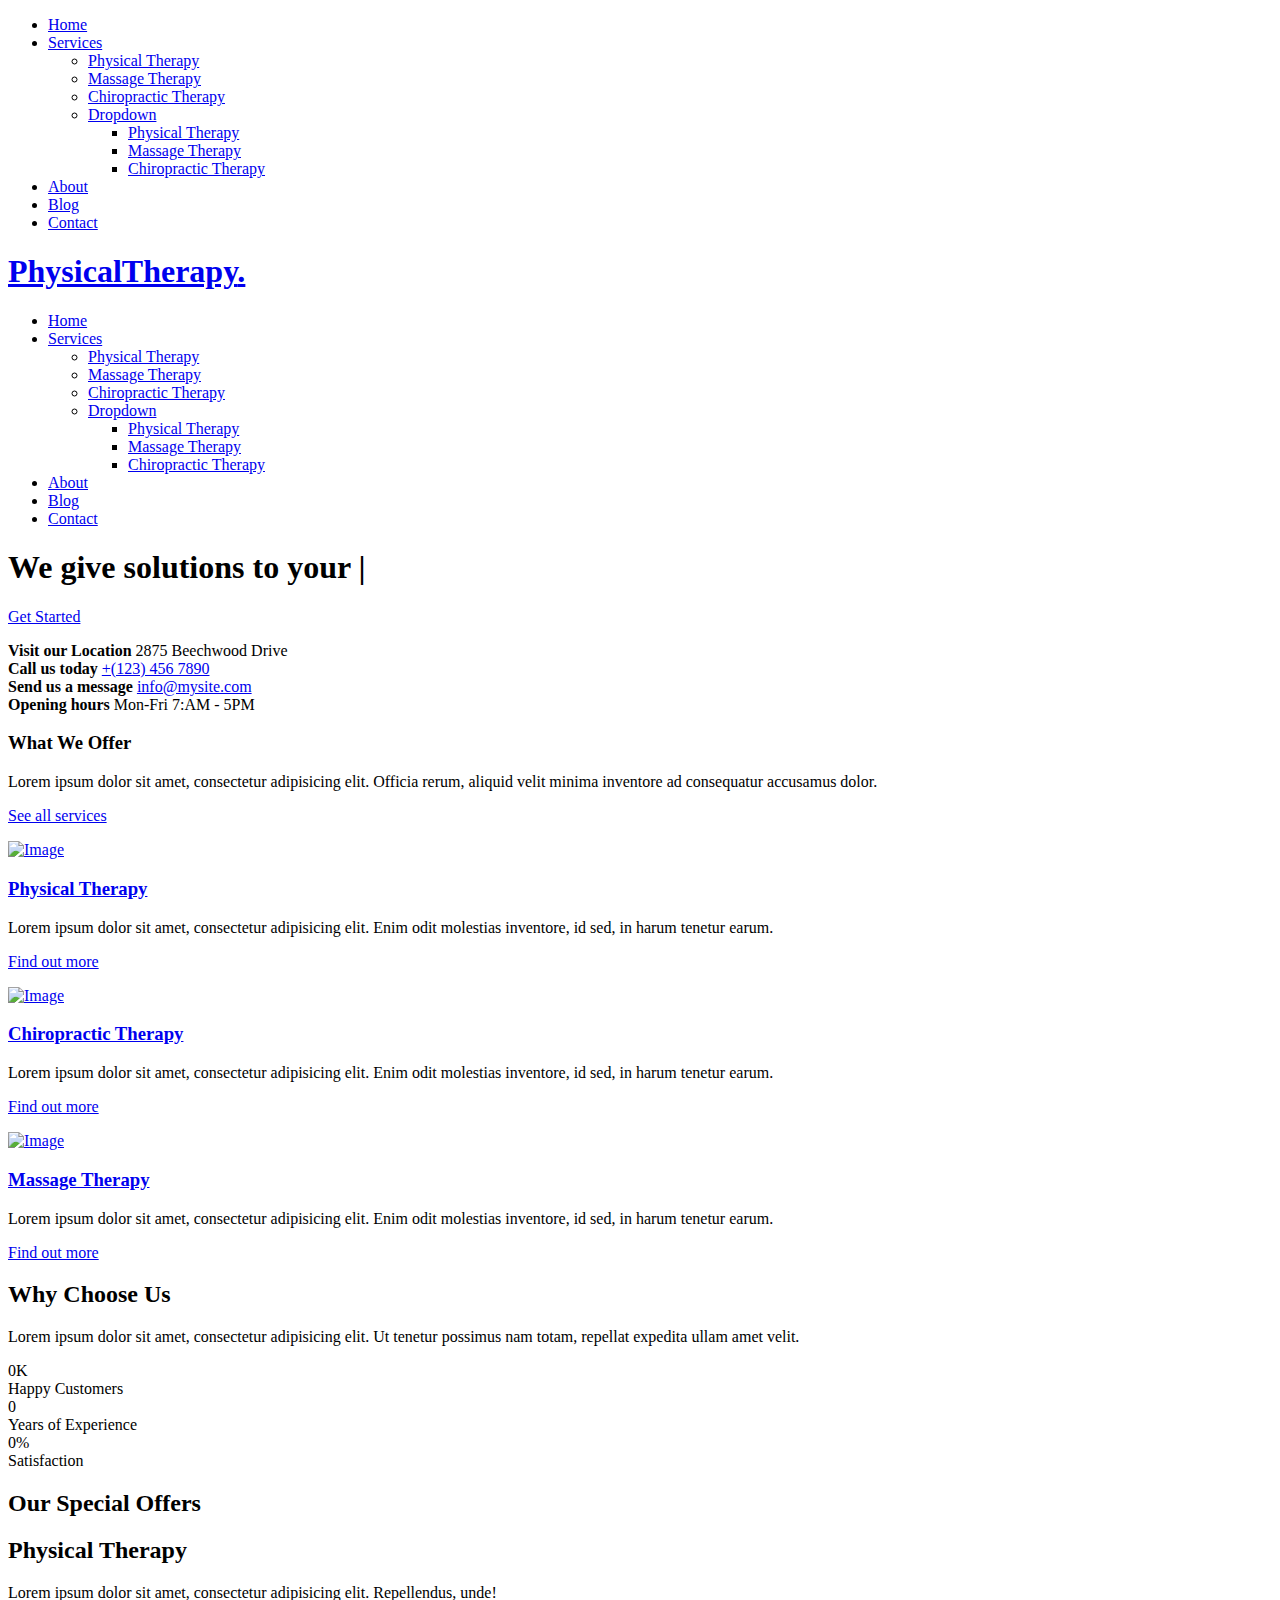
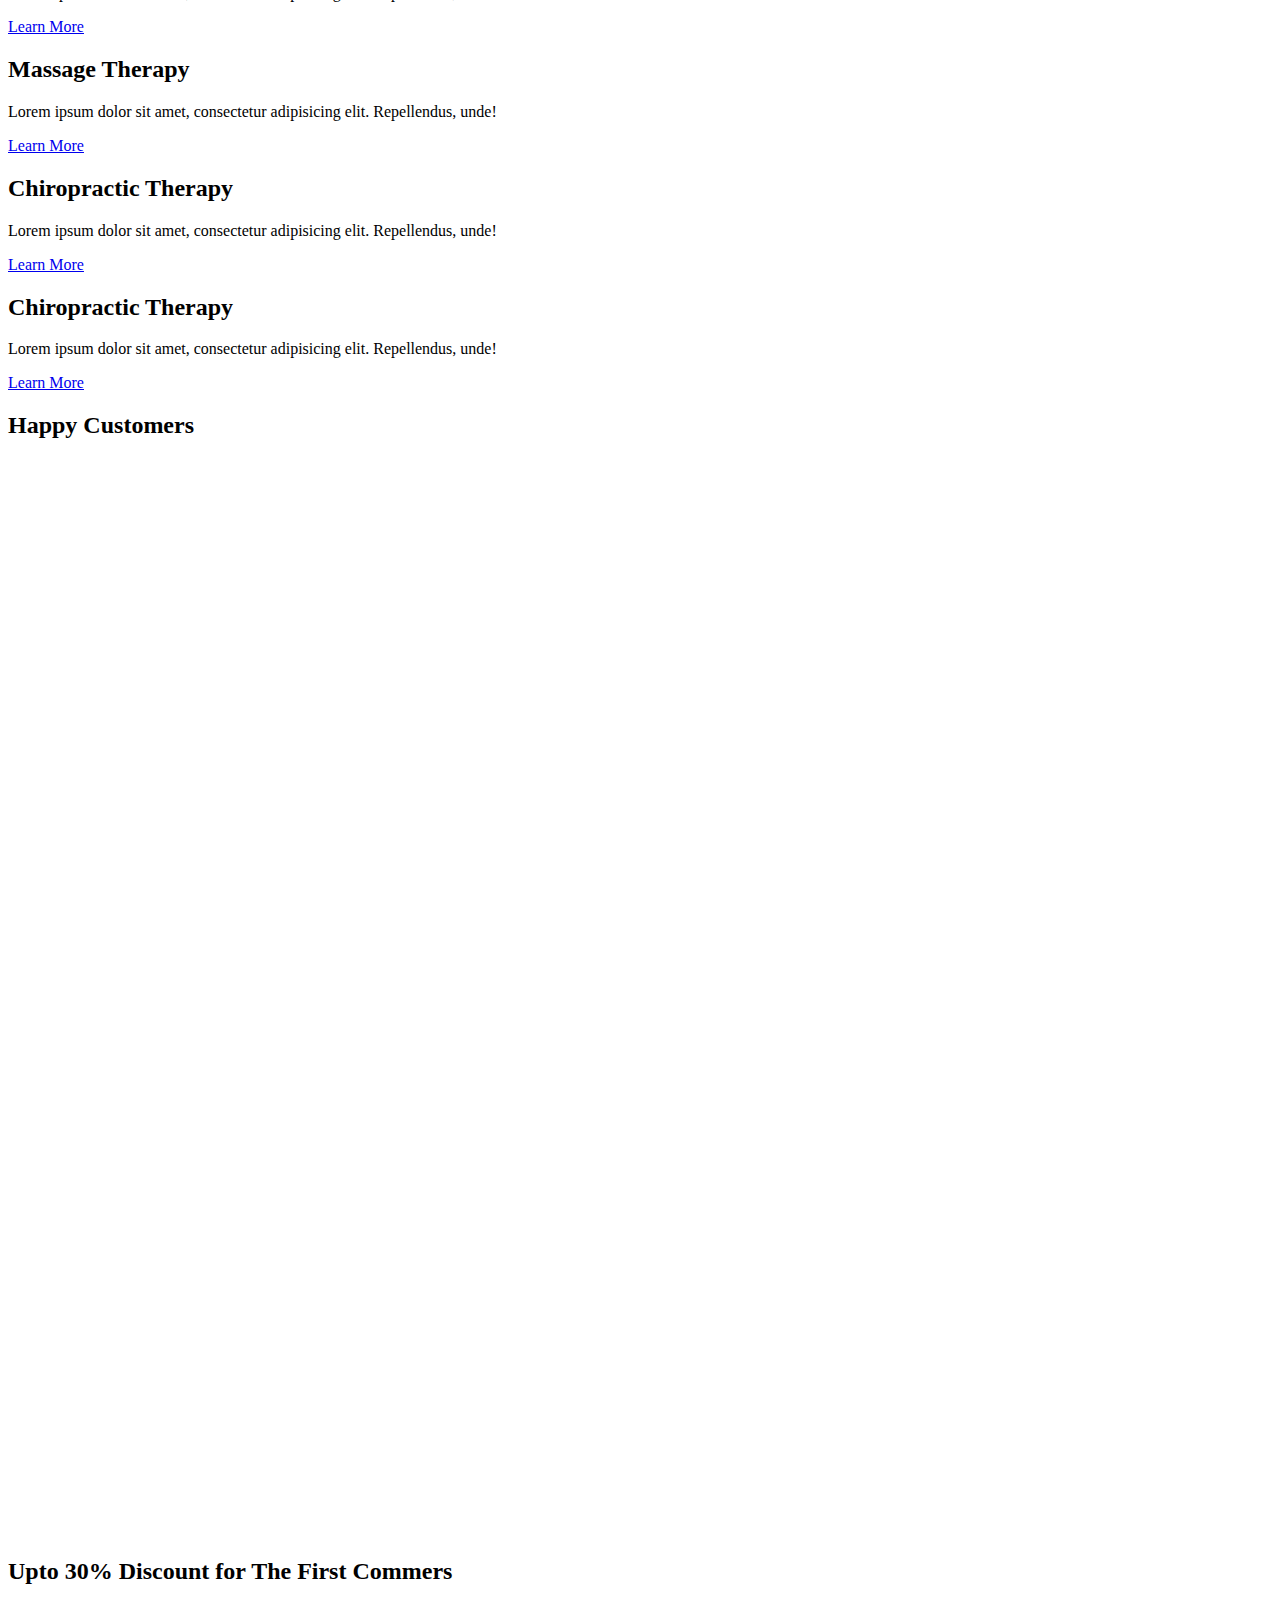
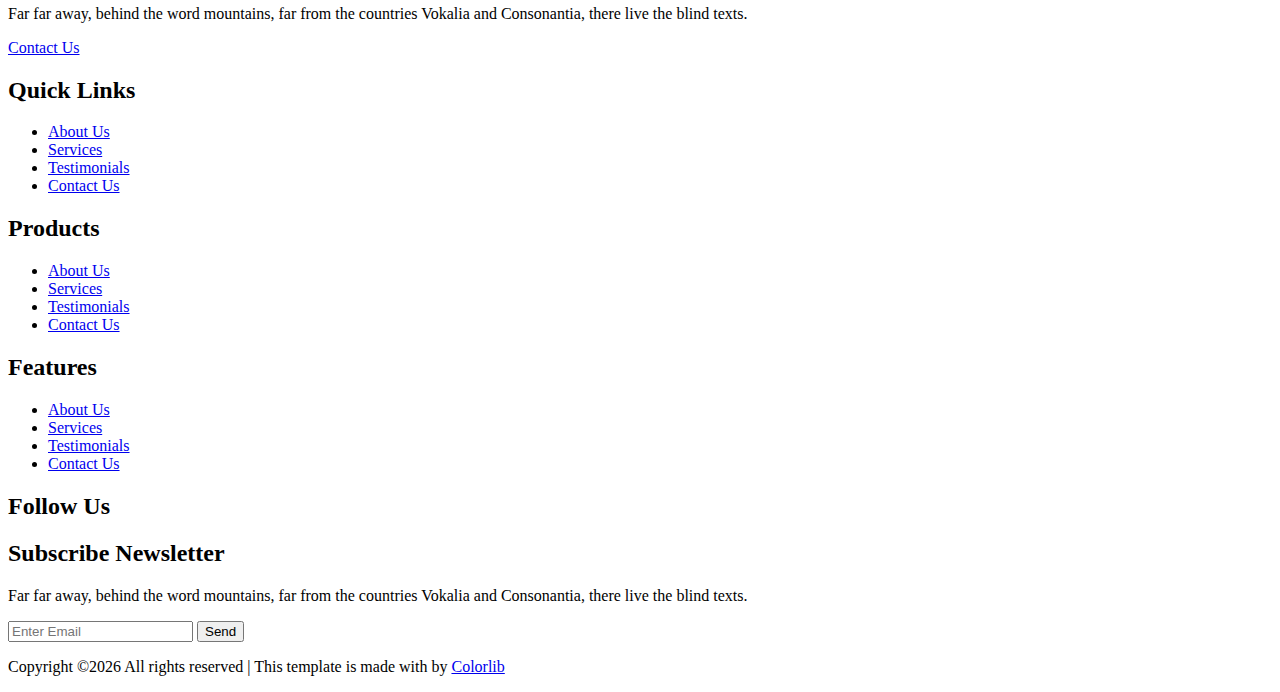
==== index.html @ 7c00d5c0 "Add files via upload" ====
<!DOCTYPE html>
<html lang="en">
  <head>
    <title>Physical Theraphy &mdash; Website Template by Colorlib</title>
    <meta charset="utf-8">
    <meta name="viewport" content="width=device-width, initial-scale=1, shrink-to-fit=no">
  

    <link href="https://fonts.googleapis.com/css?family=Rubik:400,700" rel="stylesheet">

    <link rel="stylesheet" href="fonts/icomoon/style.css">

    <link rel="stylesheet" href="css/bootstrap.min.css">
    <link rel="stylesheet" href="css/magnific-popup.css">
    <link rel="stylesheet" href="css/jquery-ui.css">
    <link rel="stylesheet" href="css/owl.carousel.min.css">
    <link rel="stylesheet" href="css/owl.theme.default.min.css">

    <link rel="stylesheet" href="css/bootstrap-datepicker.css">

    <link rel="stylesheet" href="fonts/flaticon/font/flaticon.css">

    <link rel="stylesheet" href="css/aos.css">
    <link rel="stylesheet" href="css/rangeslider.css">

    <link rel="stylesheet" href="css/style.css">
    
  </head>
  <body>
  
  <div class="site-wrap">

    <div class="site-mobile-menu">
      <div class="site-mobile-menu-header">
        <div class="site-mobile-menu-close mt-3">
          <span class="icon-close2 js-menu-toggle"></span>
        </div>
      </div>
      <div class="site-mobile-menu-body"></div>
    </div>
    
    <header class="site-navbar" role="banner">

      <div class="container">
        <div class="row align-items-center">
          
          <div class="col-11 col-xl-4">
            <h1 class="mb-0 site-logo"><a href="index.html" class="text-white mb-0">PhysicalTherapy<span class="text-primary">.</span> </a></h1>
          </div>
          <div class="col-12 col-md-8 d-none d-xl-block">
            <nav class="site-navigation position-relative text-right" role="navigation">

              <ul class="site-menu js-clone-nav mr-auto d-none d-lg-block">
                <li class="active"><a href="index.html"><span>Home</span></a></li>
                <li class="has-children">
                  <a href="services.html"><span>Services</span></a>
                  <ul class="dropdown arrow-top">
                    <li><a href="#">Physical Therapy</a></li>
                    <li><a href="#">Massage Therapy</a></li>
                    <li><a href="#">Chiropractic Therapy</a></li>
                    <li class="has-children">
                      <a href="#">Dropdown</a>
                      <ul class="dropdown">
                        <li><a href="#">Physical Therapy</a></li>
                        <li><a href="#">Massage Therapy</a></li>
                        <li><a href="#">Chiropractic Therapy</a></li>
                      </ul>
                    </li>
                  </ul>
                </li>
                <li><a href="about.html"><span>About</span></a></li>
                <li><a href="blog.html"><span>Blog</span></a></li>
                <li><a href="contact.html"><span>Contact</span></a></li>
              </ul>
            </nav>
          </div>


          <div class="d-inline-block d-xl-none ml-md-0 mr-auto py-3" style="position: relative; top: 3px;"><a href="#" class="site-menu-toggle js-menu-toggle text-white"><span class="icon-menu h3"></span></a></div>

          </div>

        </div>
      </div>
      
    </header>



  

    <div class="site-blocks-cover overlay" style="background-image: url(images/hero_bg_1.jpg);" data-aos="fade" data-stellar-background-ratio="0.5">
      <div class="container">
        <div class="row align-items-center justify-content-center text-center">

          <div class="col-md-10">
            
            <div class="row justify-content-center mb-4">
              <div class="col-md-10 text-center">
                <h1 data-aos="fade-up" class="mb-5">We give solutions to your <span class="typed-words"></span></h1>

                <p data-aos="fade-up" data-aos-delay="100"><a href="#" class="btn btn-primary btn-pill">Get Started</a></p>
              </div>
            </div>

          </div>
        </div>
      </div>
    </div>  



    <div class="block-quick-info-2">
      <div class="container">
        <div class="block-quick-info-2-inner">
          <div class="row">
            <div class="col-sm-6 col-md-6 col-lg-3 mb-3 mb-lg-0">
              <div class="d-flex quick-info-2">
                <span class="icon icon-home mr-3"></span>
                <div class="text">
                  <strong class="d-block heading">Visit our Location</strong>
                  <span class="excerpt">2875  Beechwood Drive</span>
                </div>
              </div>
            </div>
            <div class="col-sm-6 col-md-6 col-lg-3 mb-3 mb-lg-0">
              <div class="d-flex quick-info-2">
                <span class="icon icon-phone mr-3"></span>
                <div class="text">
                  <strong class="d-block heading">Call us today</strong>
                  <span class="excerpt"><a href="#">+(123) 456 7890</a></span>
                </div>
              </div>
            </div>
            <div class="col-sm-6 col-md-6 col-lg-3 mb-3 mb-lg-0">
              <div class="d-flex quick-info-2">
                <span class="icon icon-envelope mr-3"></span>
                <div class="text">
                  <strong class="d-block heading">Send us a message</strong>
                  <span class="excerpt"><a href="#">info@mysite.com</a></span>
                </div>
              </div>
            </div>
            <div class="col-sm-6 col-md-6 col-lg-3 mb-3 mb-lg-0">
              <div class="d-flex quick-info-2">
                <span class="icon icon-clock-o mr-3"></span>
                <div class="text">
                  <strong class="d-block heading">Opening hours</strong>
                  <span class="excerpt">Mon-Fri 7:AM - 5PM</span>
                </div>
              </div>
            </div>
          </div>
        </div>
      </div>
    </div>

    <div class="block-services-1 py-5">
      <div class="container">
        <div class="row">
          <div class="mb-4 mb-lg-0 col-sm-6 col-md-6 col-lg-3">
            <h3 class="mb-3">What We Offer</h3>
            <p>Lorem ipsum dolor sit amet, consectetur adipisicing elit. Officia rerum, aliquid velit minima inventore ad consequatur accusamus dolor.</p>
            <p><a href="#" class="d-inline-flex align-items-center block-service-1-more"><span>See all services</span> <span class="icon-keyboard_arrow_right icon"></span></a></p>
          </div>
          <div class="mb-4 mb-lg-0 col-sm-6 col-md-6 col-lg-3">
            <div class="block-service-1-card">
              <a href="#" class="thumbnail-link d-block mb-4"><img src="images/img_1.jpg" alt="Image" class="img-fluid"></a>
              <h3 class="block-service-1-heading mb-3"><a href="#">Physical Therapy</a></h3>
              <div class="block-service-1-excerpt"><p>Lorem ipsum dolor sit amet, consectetur adipisicing elit. Enim odit molestias inventore, id sed, in harum tenetur earum.</p></div>
              <p><a href="#" class="d-inline-flex align-items-center block-service-1-more"><span>Find out more</span> <span class="icon-keyboard_arrow_right icon"></span></a></p>
            </div>
          </div>
          <div class="mb-4 mb-lg-0 col-sm-6 col-md-6 col-lg-3">
            <div class="block-service-1-card">
              <a href="#" class="thumbnail-link d-block mb-4"><img src="images/img_2.jpg" alt="Image" class="img-fluid"></a>
              <h3 class="block-service-1-heading mb-3"><a href="#">Chiropractic Therapy</a></h3>
              <div class="block-service-1-excerpt"><p>Lorem ipsum dolor sit amet, consectetur adipisicing elit. Enim odit molestias inventore, id sed, in harum tenetur earum.</p></div>
              <p><a href="#" class="d-inline-flex align-items-center block-service-1-more"><span>Find out more</span> <span class="icon-keyboard_arrow_right icon"></span></a></p>
            </div>
          </div>
          <div class="mb-4 mb-lg-0 col-sm-6 col-md-6 col-lg-3">
            <div class="block-service-1-card">
              <a href="#" class="thumbnail-link d-block mb-4"><img src="images/img_3.jpg" alt="Image" class="img-fluid"></a>
              <h3 class="block-service-1-heading mb-3"><a href="#">Massage Therapy</a></h3>
              <div class="block-service-1-excerpt"><p>Lorem ipsum dolor sit amet, consectetur adipisicing elit. Enim odit molestias inventore, id sed, in harum tenetur earum.</p></div>
              <p><a href="#" class="d-inline-flex align-items-center block-service-1-more"><span>Find out more</span> <span class="icon-keyboard_arrow_right icon"></span></a></p>
            </div>
          </div>
        </div>
      </div>
    </div>

    <div class="block-half-content-1 d-block d-lg-flex mt-5">
      <div class="block-half-content-img" style="background-image: url('images/hero_bg_1.jpg')">
        
      </div>
      <div class="block-half-content-text bg-primary">
        <div class="block-half-content-text-inner">
          <h2 class="block-half-content-heading mb-4">Why Choose Us</h2>
          <div class="block-half-content-excerpt">
          <p class="lead">Lorem ipsum dolor sit amet, consectetur adipisicing elit. Ut tenetur possimus nam totam, repellat expedita ullam amet velit.</p>
          </div>
        </div>

        <div class="block-counter-1 section-counter">
          <div class="row">
            <div class="col-sm-4">
              <div class="counter">
                <div class="number-wrap">
                  <span class="block-counter-1-number" data-number="3">0</span><span class="append">K</span>
                </div>
                <span class="block-counter-1-caption">Happy Customers</span>
              </div>
            </div>
            <div class="col-sm-4">
              <div class="counter">
                <div class="number-wrap">
                  <span class="block-counter-1-number" data-number="7">0</span><span class="append
"></span>
                </div>
                <span class="block-counter-1-caption">Years of Experience</span>
              </div>
            </div>
            <div class="col-sm-4">
              <div class="counter">
                <div class="number-wrap">
                  <span class="block-counter-1-number" data-number="100">0</span><span class="append">%</span>
                </div>
                <span class="block-counter-1-caption">Satisfaction</span>
              </div>
            </div>
          </div>
        </div>
      </div>
    </div>

    <div class="site-section bg-light">
      <div class="container">
        <div class="row mb-5">
          <div class="col-md-12 text-center">
            <h2 class="site-section-heading text-center font-secondary">Our Special Offers</h2>
          </div>
        </div>
      </div>
      <div class="container">
        <div class="d-block d-lg-flex">
          <div class="half-wrap d-block d-md-flex">
            <div class="half bg-white d-block d-md-flex arrow-right">
              <div class="text">
                <h2>Physical Therapy</h2>
                <p>Lorem ipsum dolor sit amet, consectetur adipisicing elit. Repellendus, unde!</p>
                <p><a href="course-details.html" class="btn btn-primary btn-sm btn-pill">Learn More</a></p>
              </div>
            </div>
            <div class="half bg-img img" style="background-image: url('images/img_1.jpg');"></div>
          </div>
          <div class="half-wrap d-block d-md-flex">
            <div class="half bg-white d-block d-md-flex arrow-right">
              <div class="text">
                <h2>Massage Therapy</h2>
                <p>Lorem ipsum dolor sit amet, consectetur adipisicing elit. Repellendus, unde!</p>
                <p><a href="course-details.html" class="btn btn-primary btn-sm btn-pill">Learn More</a></p>
              </div>
            </div>
            <div class="half bg-img img" style="background-image: url('images/img_2.jpg');"></div>
          </div>
        </div>

        <div class="d-block d-lg-flex">
            <div class="half-wrap d-block d-md-flex">
              <div class="half bg-white d-block d-md-flex arrow-left order-md-2">
                <div class="text">
                  <h2>Chiropractic Therapy</h2>
                  <p>Lorem ipsum dolor sit amet, consectetur adipisicing elit. Repellendus, unde!</p>
                  <p><a href="course-details.html" class="btn btn-primary btn-sm btn-pill">Learn More</a></p>
                </div>
              </div>
              <div class="half bg-img img" style="background-image: url('images/img_3.jpg');"></div>
            </div>
            <div class="half-wrap d-block d-md-flex">
              <div class="half bg-white  d-block d-md-flex arrow-left order-md-2">
                <div class="text">
                  <h2>Chiropractic Therapy</h2>
                  <p>Lorem ipsum dolor sit amet, consectetur adipisicing elit. Repellendus, unde!</p>
                  <p><a href="course-details.html" class="btn btn-primary btn-sm btn-pill">Learn More</a></p>
                </div>
              </div>
              <div class="half bg-img img" style="background-image: url('images/img_4.jpg');"></div>
            </div>
          </div>
      </div>
    </div>

    <div class="site-section">
      <div class="container">
        <div class="row mb-5">
          <div class="col-md-12 text-center">
            <h2 class="site-section-heading text-center font-secondary">Happy Customers</h2>
          </div>
        </div>
        <div class="row">

          <div class="col-12">

            <div class="owl-carousel-2 owl-carousel">

              <div class="d-block block-testimony mx-auto text-center">
                <div class="person w-25 mx-auto mb-4">
                  <img src="images/person_1.jpg" alt="Image" class="img-fluid rounded-circle w-50 mx-auto">
                </div>
                <div>
                  <h2 class="h5 mb-4">Katie Johnson</h2>
                  <blockquote>&ldquo;Lorem ipsum dolor sit amet, consectetur adipisicing elit. Alias accusantium qui optio, possimus necessitatibus voluptate aliquam velit nostrum tempora ipsam!&rdquo;</blockquote>
                </div>
              </div>

              <div class="d-block block-testimony mx-auto text-center">
                <div class="person w-25 mx-auto mb-4">
                  <img src="images/person_2.jpg" alt="Image" class="img-fluid rounded-circle w-50 mx-auto">
                </div>
                <div>
                  <h2 class="h5 mb-4">Jun Mars</h2>
                  <blockquote>&ldquo;Lorem ipsum dolor sit amet, consectetur adipisicing elit. Alias accusantium qui optio, possimus necessitatibus voluptate aliquam velit nostrum tempora ipsam!&rdquo;</blockquote>
                </div>
              </div>

              <div class="d-block block-testimony mx-auto text-center">
                <div class="person w-25 mx-auto mb-4">
                  <img src="images/person_3.jpg" alt="Image" class="img-fluid rounded-circle w-50 mx-auto">
                </div>
                <div>
                  <h2 class="h5 mb-4">Katie Johnson</h2>
                  <blockquote>&ldquo;Lorem ipsum dolor sit amet, consectetur adipisicing elit. Alias accusantium qui optio, possimus necessitatibus voluptate aliquam velit nostrum tempora ipsam!&rdquo;</blockquote>
                </div>
              </div>

              <div class="d-block block-testimony mx-auto text-center">
                <div class="person w-25 mx-auto mb-4">
                  <img src="images/person_4.jpg" alt="Image" class="img-fluid rounded-circle w-50 mx-auto">
                </div>
                <div>
                  <h2 class="h5 mb-4">Jun Mars</h2>
                  <blockquote>&ldquo;Lorem ipsum dolor sit amet, consectetur adipisicing elit. Alias accusantium qui optio, possimus necessitatibus voluptate aliquam velit nostrum tempora ipsam!&rdquo;</blockquote>
                </div>
              </div>


            </div>
          </div>
          

        </div>
      </div>
    </div>

    <div class="mt-5 block-cta-1 primary-overlay" style="background-image: url('images/hero_bg_2.jpg')">
      <div class="container">
        <div class="row align-items-center justify-content-between">
          <div class="col-lg-7 mb-4 mb-lg-0">
            <h2 class="mb-3 mt-0 text-white">Upto 30% Discount for The First Commers</h2>
            <p class="mb-0 text-white lead">Far far away, behind the word mountains, far from the countries Vokalia and Consonantia, there live the blind texts.</p>
          </div>
          <div class="col-lg-4">
            <p class="mb-0"><a href="contact.html" class="btn btn-outline-white text-white btn-md btn-pill px-5 font-weight-bold btn-block">Contact Us</a></p>
          </div>
        </div>
      </div>
    </div>
    
    <footer class="site-footer">
      <div class="container">
        <div class="row">
          <div class="col-md-9">
            <div class="row">
              <div class="col-md-6 mb-5 mb-lg-0 col-lg-3">
                <h2 class="footer-heading mb-4">Quick Links</h2>
                <ul class="list-unstyled">
                  <li><a href="#">About Us</a></li>
                  <li><a href="#">Services</a></li>
                  <li><a href="#">Testimonials</a></li>
                  <li><a href="#">Contact Us</a></li>
                </ul>
              </div>
              <div class="col-md-6 mb-5 mb-lg-0 col-lg-3">
                <h2 class="footer-heading mb-4">Products</h2>
                <ul class="list-unstyled">
                  <li><a href="#">About Us</a></li>
                  <li><a href="#">Services</a></li>
                  <li><a href="#">Testimonials</a></li>
                  <li><a href="#">Contact Us</a></li>
                </ul>
              </div>
              <div class="col-md-6 mb-5 mb-lg-0 col-lg-3">
                <h2 class="footer-heading mb-4">Features</h2>
                <ul class="list-unstyled">
                  <li><a href="#">About Us</a></li>
                  <li><a href="#">Services</a></li>
                  <li><a href="#">Testimonials</a></li>
                  <li><a href="#">Contact Us</a></li>
                </ul>
              </div>
              <div class="col-md-6 mb-5 mb-lg-0 col-lg-3">
                <h2 class="footer-heading mb-4">Follow Us</h2>
                <a href="#" class="pl-0 pr-3"><span class="icon-facebook"></span></a>
                <a href="#" class="pl-3 pr-3"><span class="icon-twitter"></span></a>
                <a href="#" class="pl-3 pr-3"><span class="icon-instagram"></span></a>
                <a href="#" class="pl-3 pr-3"><span class="icon-linkedin"></span></a>
              </div>
            </div>
          </div>
          <div class="col-lg-3">
            <h2 class="footer-heading mb-4">Subscribe Newsletter</h2>
            <p>Far far away, behind the word mountains, far from the countries Vokalia and Consonantia, there live the blind texts.</p>
            <form action="#" method="post" class="subscription">
              <div class="input-group mb-3  d-flex align-items-stretch">
                <input type="text" class="form-control bg-transparent" placeholder="Enter Email" aria-label="Enter Email" aria-describedby="button-addon2">
                <button class="btn btn-primary text-white" type="button" id="button-addon2">Send</button>
              </div>
            </form>
          </div>
        </div>
        <div class="row pt-5 mt-5">
          <div class="col-12 text-md-center text-left">
            <p>
            <!-- Link back to Colorlib can't be removed. Template is licensed under CC BY 3.0. -->
            Copyright &copy;<script>document.write(new Date().getFullYear());</script> All rights reserved | This template is made with <i class="icon-heart text-danger" aria-hidden="true"></i> by <a href="https://colorlib.com" target="_blank" >Colorlib</a>
            <!-- Link back to Colorlib can't be removed. Template is licensed under CC BY 3.0. -->
            </p>
          </div>
        </div>
      </div>
    </footer>
  </div>

  <script src="js/jquery-3.3.1.min.js"></script>
  <script src="js/jquery-migrate-3.0.1.min.js"></script>
  <script src="js/jquery-ui.js"></script>
  <script src="js/popper.min.js"></script>
  <script src="js/bootstrap.min.js"></script>
  <script src="js/owl.carousel.min.js"></script>
  <script src="js/jquery.stellar.min.js"></script>
  <script src="js/jquery.countdown.min.js"></script>
  <script src="js/jquery.magnific-popup.min.js"></script>
  <script src="js/jquery.animateNumber.min.js"></script>
  <script src="js/jquery.waypoints.min.js"></script>

  <script src="js/bootstrap-datepicker.min.js"></script>
  <script src="js/aos.js"></script>
  <script src="js/rangeslider.min.js"></script>
  

  <script src="js/typed.js"></script>
            <script>
            var typed = new Typed('.typed-words', {
            strings: ["pain"," stress"," fatigue"],
            typeSpeed: 80,
            backSpeed: 80,
            backDelay: 4000,
            startDelay: 1000,
            loop: true,
            showCursor: true
            });
            </script>

  <script src="js/main.js"></script>
  
  </body>
</html>
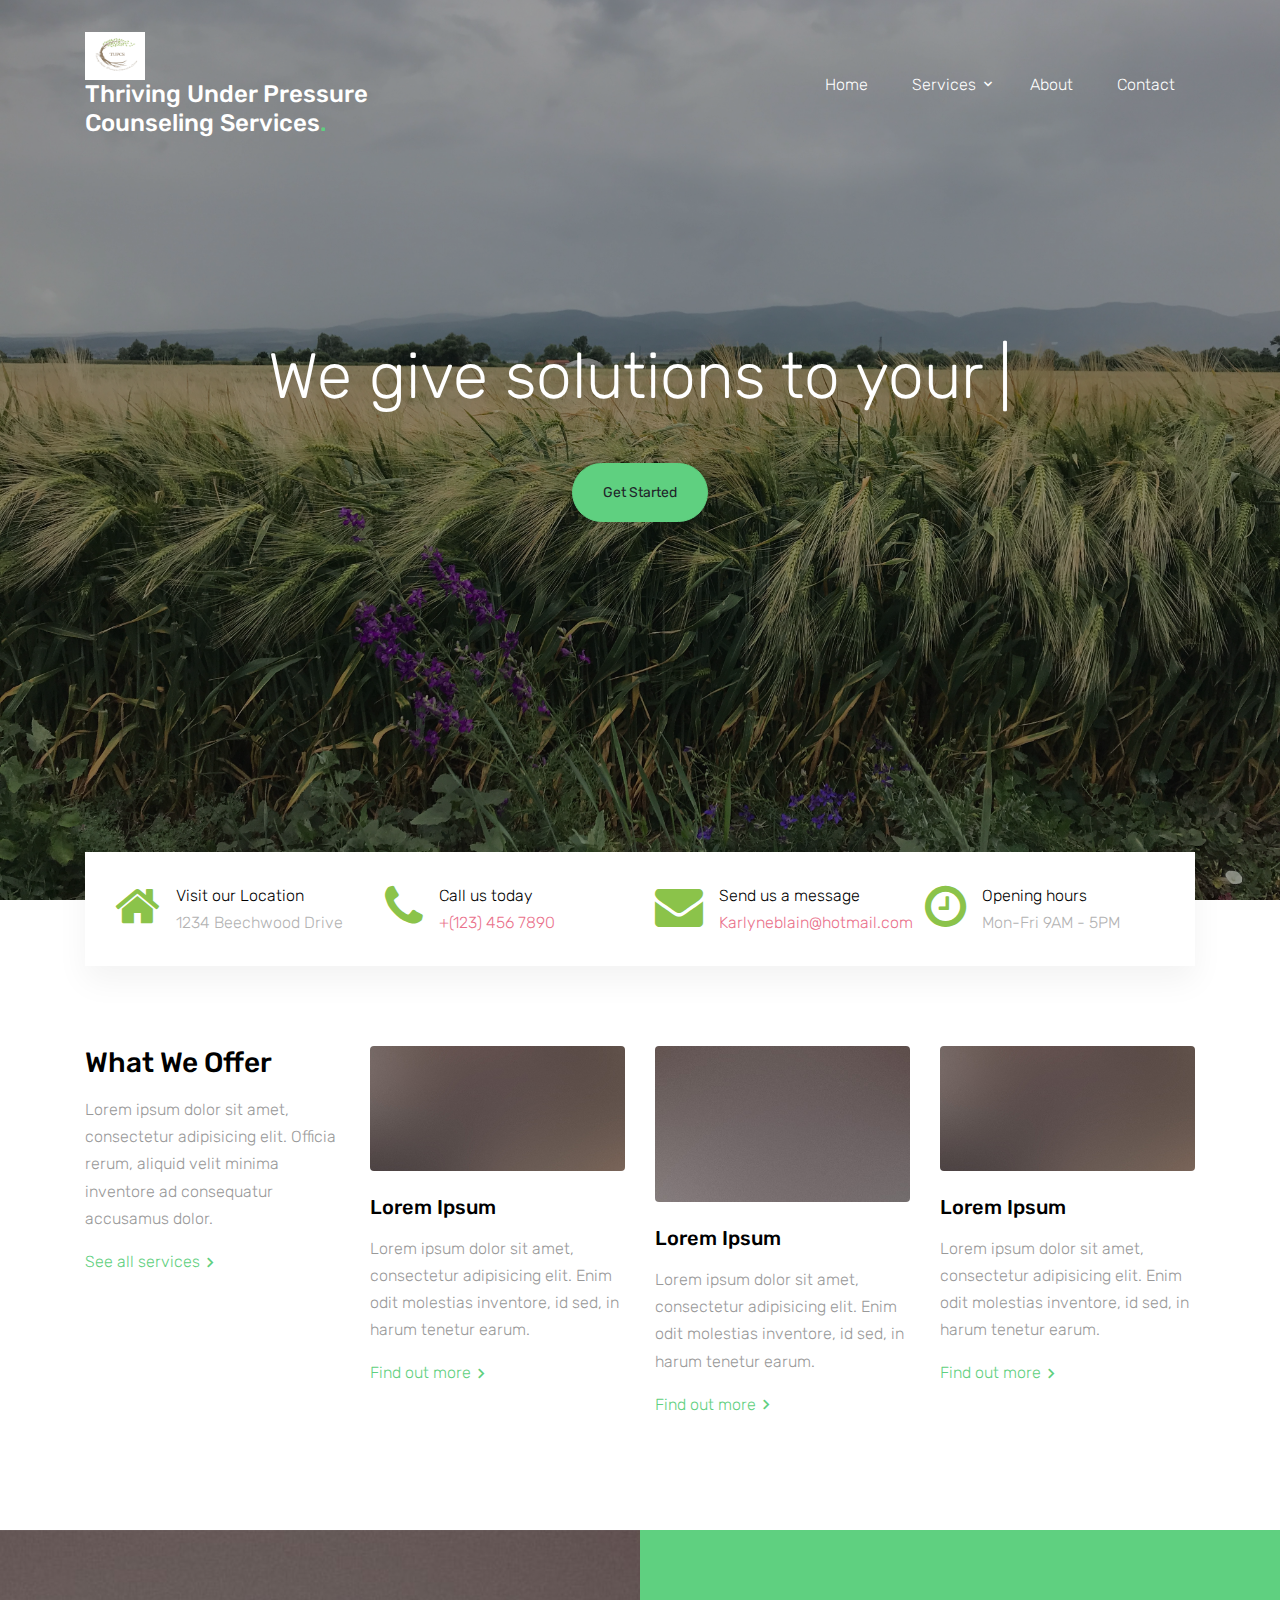
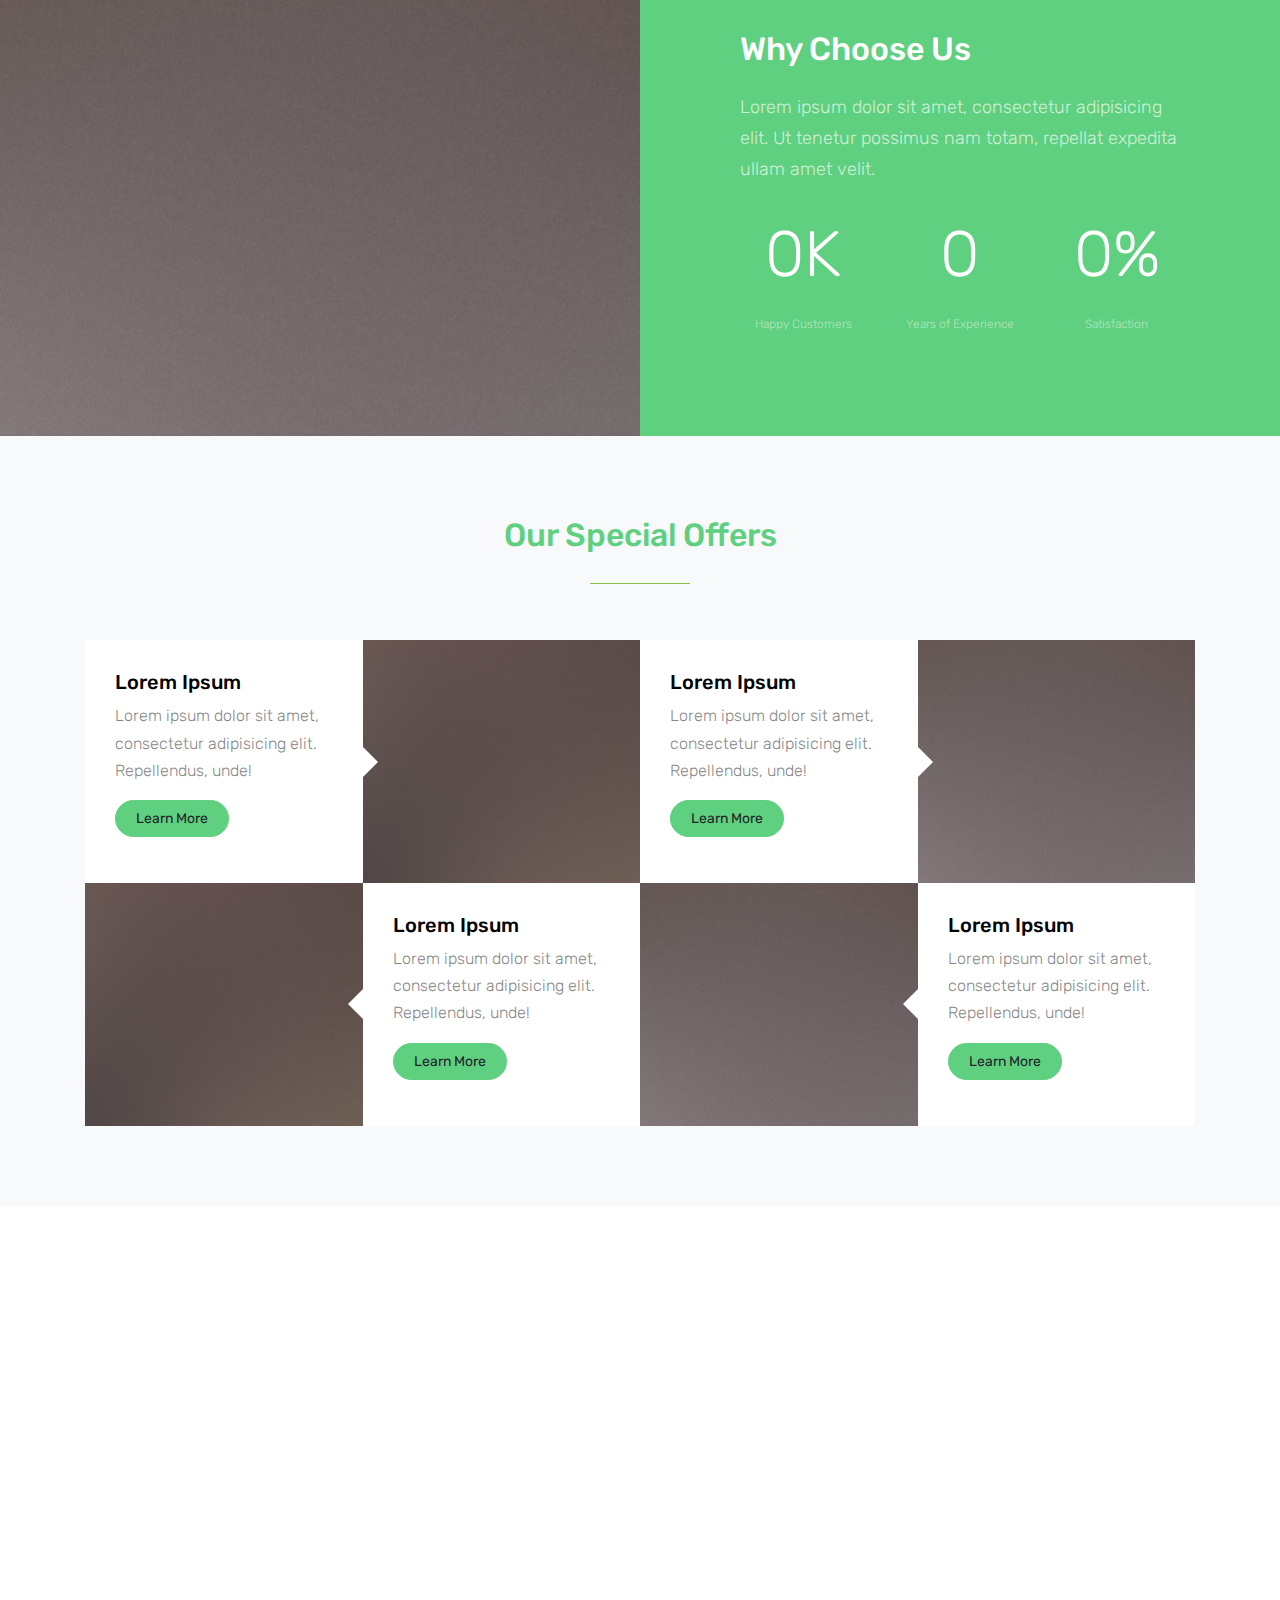
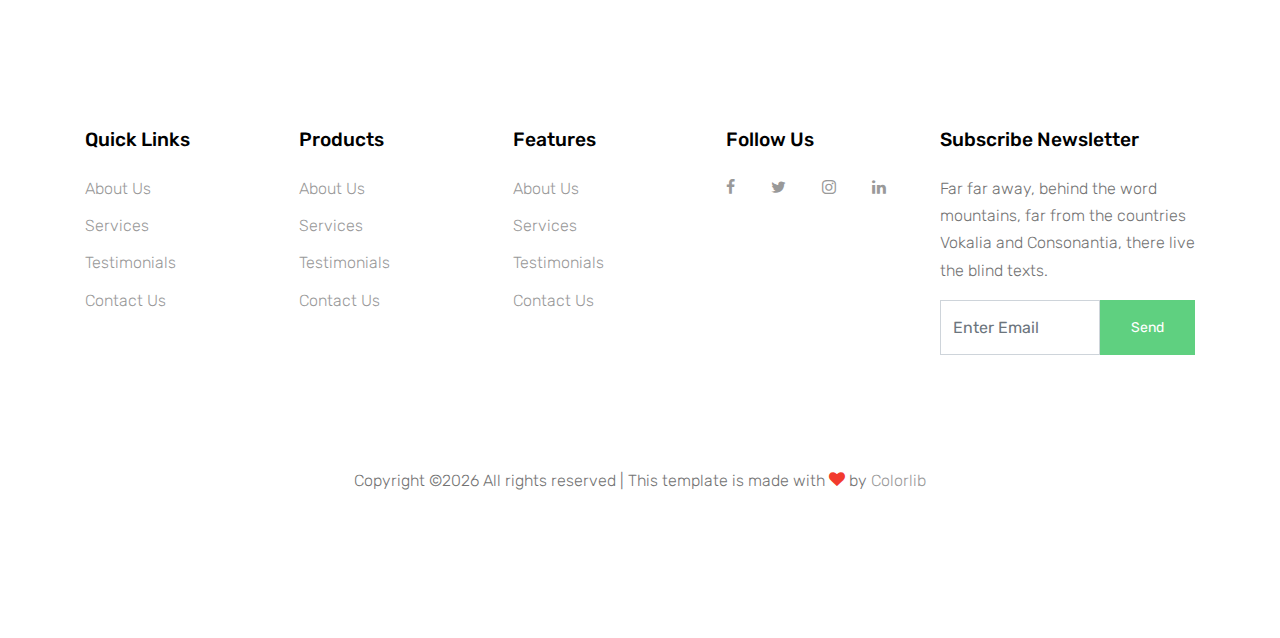
==== commit 2d14d8e3: "first draft changed color schemes" ====
--- a/index.html
+++ b/index.html
@@ -46,7 +46,8 @@
         <div class="row align-items-center">
           
           <div class="col-11 col-xl-4">
-            <h1 class="mb-0 site-logo"><a href="index.html" class="text-white mb-0">PhysicalTherapy<span class="text-primary">.</span> </a></h1>
+            <img src="./images/TUPCS logo.jpg" alt="" width="60" height="48"/>
+            <h1 class="mb-0 site-logo"><a href="index.html" class="text-white mb-0">Thriving Under Pressure Counseling Services<span class="text-success">.</span> </a></h1>
           </div>
           <div class="col-12 col-md-8 d-none d-xl-block">
             <nav class="site-navigation position-relative text-right" role="navigation">
@@ -56,22 +57,21 @@
                 <li class="has-children">
                   <a href="services.html"><span>Services</span></a>
                   <ul class="dropdown arrow-top">
-                    <li><a href="#">Physical Therapy</a></li>
-                    <li><a href="#">Massage Therapy</a></li>
-                    <li><a href="#">Chiropractic Therapy</a></li>
+                    <li><a href="#">Lorem Ipsum</a></li>
+                    <li><a href="#">Lorem Ipsum</a></li>
+                    <li><a href="#">Lorem Ipsum</a></li>
                     <li class="has-children">
                       <a href="#">Dropdown</a>
                       <ul class="dropdown">
-                        <li><a href="#">Physical Therapy</a></li>
-                        <li><a href="#">Massage Therapy</a></li>
-                        <li><a href="#">Chiropractic Therapy</a></li>
+                        <li><a href="#">Lorem Ipsum</a></li>
+                        <li><a href="#">Lorem Ipsum</a></li>
+                        <li><a href="#">Lorem Ipsum</a></li>
                       </ul>
                     </li>
                   </ul>
                 </li>
-                <li><a href="about.html"><span>About</span></a></li>
-                <li><a href="blog.html"><span>Blog</span></a></li>
-                <li><a href="contact.html"><span>Contact</span></a></li>
+                <li><a href="#"><span>About</span></a></li>
+                <li><a href="#"><span>Contact</span></a></li>
               </ul>
             </nav>
           </div>
@@ -90,7 +90,7 @@
 
   
 
-    <div class="site-blocks-cover overlay" style="background-image: url(images/hero_bg_1.jpg);" data-aos="fade" data-stellar-background-ratio="0.5">
+    <div class="site-blocks-cover overlay" style="background-image: url(images/TUPCS-bg-1.jpg);" data-aos="fade" data-stellar-background-ratio="0.5">
       <div class="container">
         <div class="row align-items-center justify-content-center text-center">
 
@@ -100,7 +100,7 @@
               <div class="col-md-10 text-center">
                 <h1 data-aos="fade-up" class="mb-5">We give solutions to your <span class="typed-words"></span></h1>
 
-                <p data-aos="fade-up" data-aos-delay="100"><a href="#" class="btn btn-primary btn-pill">Get Started</a></p>
+                <p data-aos="fade-up" data-aos-delay="100"><a href="#" class="btn btn-success btn-pill">Get Started</a></p>
               </div>
             </div>
 
@@ -120,7 +120,7 @@
                 <span class="icon icon-home mr-3"></span>
                 <div class="text">
                   <strong class="d-block heading">Visit our Location</strong>
-                  <span class="excerpt">2875  Beechwood Drive</span>
+                  <span class="excerpt">1234  Beechwood Drive</span>
                 </div>
               </div>
             </div>
@@ -129,7 +129,7 @@
                 <span class="icon icon-phone mr-3"></span>
                 <div class="text">
                   <strong class="d-block heading">Call us today</strong>
-                  <span class="excerpt"><a href="#">+(123) 456 7890</a></span>
+                  <span class="excerpt text-success"><a href="#">+(123) 456 7890</a></span>
                 </div>
               </div>
             </div>
@@ -138,7 +138,7 @@
                 <span class="icon icon-envelope mr-3"></span>
                 <div class="text">
                   <strong class="d-block heading">Send us a message</strong>
-                  <span class="excerpt"><a href="#">info@mysite.com</a></span>
+                  <span class="excerpt"><a href="#"text-success>Karlyneblain@hotmail.com </a></span>
                 </div>
               </div>
             </div>
@@ -147,7 +147,7 @@
                 <span class="icon icon-clock-o mr-3"></span>
                 <div class="text">
                   <strong class="d-block heading">Opening hours</strong>
-                  <span class="excerpt">Mon-Fri 7:AM - 5PM</span>
+                  <span class="excerpt">Mon-Fri 9AM - 5PM</span>
                 </div>
               </div>
             </div>
@@ -162,30 +162,30 @@
           <div class="mb-4 mb-lg-0 col-sm-6 col-md-6 col-lg-3">
             <h3 class="mb-3">What We Offer</h3>
             <p>Lorem ipsum dolor sit amet, consectetur adipisicing elit. Officia rerum, aliquid velit minima inventore ad consequatur accusamus dolor.</p>
-            <p><a href="#" class="d-inline-flex align-items-center block-service-1-more"><span>See all services</span> <span class="icon-keyboard_arrow_right icon"></span></a></p>
+            <p><a href="#" class="d-inline-flex align-items-center block-service-1-more text-success"><span>See all services</span> <span class="icon-keyboard_arrow_right icon text-success"></span></a></p>
           </div>
           <div class="mb-4 mb-lg-0 col-sm-6 col-md-6 col-lg-3">
             <div class="block-service-1-card">
-              <a href="#" class="thumbnail-link d-block mb-4"><img src="images/img_1.jpg" alt="Image" class="img-fluid"></a>
-              <h3 class="block-service-1-heading mb-3"><a href="#">Physical Therapy</a></h3>
+              <a href="#" class="thumbnail-link d-block mb-4"><img src="images/pic01.jpg" alt="Image" class="img-fluid"></a>
+              <h3 class="block-service-1-heading mb-3"><a href="#">Lorem Ipsum</a></h3>
               <div class="block-service-1-excerpt"><p>Lorem ipsum dolor sit amet, consectetur adipisicing elit. Enim odit molestias inventore, id sed, in harum tenetur earum.</p></div>
-              <p><a href="#" class="d-inline-flex align-items-center block-service-1-more"><span>Find out more</span> <span class="icon-keyboard_arrow_right icon"></span></a></p>
+              <p><a href="#" class="d-inline-flex align-items-center block-service-1-more text-success"><span>Find out more</span> <span class="icon-keyboard_arrow_right icon text-success"></span></a></p>
             </div>
           </div>
           <div class="mb-4 mb-lg-0 col-sm-6 col-md-6 col-lg-3">
             <div class="block-service-1-card">
-              <a href="#" class="thumbnail-link d-block mb-4"><img src="images/img_2.jpg" alt="Image" class="img-fluid"></a>
-              <h3 class="block-service-1-heading mb-3"><a href="#">Chiropractic Therapy</a></h3>
+              <a href="#" class="thumbnail-link d-block mb-4"><img src="images/pic03.jpg" alt="Image" class="img-fluid"></a>
+              <h3 class="block-service-1-heading mb-3"><a href="#">Lorem Ipsum</a></h3>
               <div class="block-service-1-excerpt"><p>Lorem ipsum dolor sit amet, consectetur adipisicing elit. Enim odit molestias inventore, id sed, in harum tenetur earum.</p></div>
-              <p><a href="#" class="d-inline-flex align-items-center block-service-1-more"><span>Find out more</span> <span class="icon-keyboard_arrow_right icon"></span></a></p>
+              <p><a href="#" class="d-inline-flex align-items-center block-service-1-more text-success"><span>Find out more</span> <span class="icon-keyboard_arrow_right icon text-success"></span></a></p>
             </div>
           </div>
           <div class="mb-4 mb-lg-0 col-sm-6 col-md-6 col-lg-3">
             <div class="block-service-1-card">
-              <a href="#" class="thumbnail-link d-block mb-4"><img src="images/img_3.jpg" alt="Image" class="img-fluid"></a>
-              <h3 class="block-service-1-heading mb-3"><a href="#">Massage Therapy</a></h3>
+              <a href="#" class="thumbnail-link d-block mb-4"><img src="images/pic01.jpg" alt="Image" class="img-fluid"></a>
+              <h3 class="block-service-1-heading mb-3"><a href="#">Lorem Ipsum</a></h3>
               <div class="block-service-1-excerpt"><p>Lorem ipsum dolor sit amet, consectetur adipisicing elit. Enim odit molestias inventore, id sed, in harum tenetur earum.</p></div>
-              <p><a href="#" class="d-inline-flex align-items-center block-service-1-more"><span>Find out more</span> <span class="icon-keyboard_arrow_right icon"></span></a></p>
+              <p><a href="#" class="d-inline-flex align-items-center block-service-1-more text-success"><span>Find out more</span> <span class="icon-keyboard_arrow_right icon text-success"></span></a></p>
             </div>
           </div>
         </div>
@@ -193,10 +193,10 @@
     </div>
 
     <div class="block-half-content-1 d-block d-lg-flex mt-5">
-      <div class="block-half-content-img" style="background-image: url('images/hero_bg_1.jpg')">
+      <div class="block-half-content-img" style="background-image: url('images/pic03.jpg')">
         
       </div>
-      <div class="block-half-content-text bg-primary">
+      <div class="block-half-content-text bg-success">
         <div class="block-half-content-text-inner">
           <h2 class="block-half-content-heading mb-4">Why Choose Us</h2>
           <div class="block-half-content-excerpt">
@@ -240,7 +240,7 @@
       <div class="container">
         <div class="row mb-5">
           <div class="col-md-12 text-center">
-            <h2 class="site-section-heading text-center font-secondary">Our Special Offers</h2>
+            <h2 class="site-section-heading text-center font-secondary text-success">Our Special Offers</h2>
           </div>
         </div>
       </div>
@@ -249,22 +249,22 @@
           <div class="half-wrap d-block d-md-flex">
             <div class="half bg-white d-block d-md-flex arrow-right">
               <div class="text">
-                <h2>Physical Therapy</h2>
+                <h2>Lorem Ipsum</h2>
                 <p>Lorem ipsum dolor sit amet, consectetur adipisicing elit. Repellendus, unde!</p>
-                <p><a href="course-details.html" class="btn btn-primary btn-sm btn-pill">Learn More</a></p>
-              </div>
-            </div>
-            <div class="half bg-img img" style="background-image: url('images/img_1.jpg');"></div>
+                <p><a href="course-details.html" class="btn btn-success btn-sm btn-pill">Learn More</a></p>
+              </div>
+            </div>
+            <div class="half bg-img img" style="background-image: url('images/pic01.jpg');"></div>
           </div>
           <div class="half-wrap d-block d-md-flex">
             <div class="half bg-white d-block d-md-flex arrow-right">
               <div class="text">
-                <h2>Massage Therapy</h2>
+                <h2>Lorem Ipsum</h2>
                 <p>Lorem ipsum dolor sit amet, consectetur adipisicing elit. Repellendus, unde!</p>
-                <p><a href="course-details.html" class="btn btn-primary btn-sm btn-pill">Learn More</a></p>
-              </div>
-            </div>
-            <div class="half bg-img img" style="background-image: url('images/img_2.jpg');"></div>
+                <p><a href="course-details.html" class="btn btn-success btn-sm btn-pill">Learn More</a></p>
+              </div>
+            </div>
+            <div class="half bg-img img" style="background-image: url('images/pic03.jpg');"></div>
           </div>
         </div>
 
@@ -272,82 +272,28 @@
             <div class="half-wrap d-block d-md-flex">
               <div class="half bg-white d-block d-md-flex arrow-left order-md-2">
                 <div class="text">
-                  <h2>Chiropractic Therapy</h2>
+                  <h2>Lorem Ipsum</h2>
                   <p>Lorem ipsum dolor sit amet, consectetur adipisicing elit. Repellendus, unde!</p>
-                  <p><a href="course-details.html" class="btn btn-primary btn-sm btn-pill">Learn More</a></p>
-                </div>
-              </div>
-              <div class="half bg-img img" style="background-image: url('images/img_3.jpg');"></div>
+                  <p><a href="course-details.html" class="btn btn-success btn-sm btn-pill">Learn More</a></p>
+                </div>
+              </div>
+              <div class="half bg-img img" style="background-image: url('images/pic01.jpg');"></div>
             </div>
             <div class="half-wrap d-block d-md-flex">
               <div class="half bg-white  d-block d-md-flex arrow-left order-md-2">
                 <div class="text">
-                  <h2>Chiropractic Therapy</h2>
+                  <h2>Lorem Ipsum</h2>
                   <p>Lorem ipsum dolor sit amet, consectetur adipisicing elit. Repellendus, unde!</p>
-                  <p><a href="course-details.html" class="btn btn-primary btn-sm btn-pill">Learn More</a></p>
-                </div>
-              </div>
-              <div class="half bg-img img" style="background-image: url('images/img_4.jpg');"></div>
-            </div>
-          </div>
-      </div>
-    </div>
-
-    <div class="site-section">
-      <div class="container">
-        <div class="row mb-5">
-          <div class="col-md-12 text-center">
-            <h2 class="site-section-heading text-center font-secondary">Happy Customers</h2>
-          </div>
-        </div>
-        <div class="row">
-
-          <div class="col-12">
-
-            <div class="owl-carousel-2 owl-carousel">
-
-              <div class="d-block block-testimony mx-auto text-center">
-                <div class="person w-25 mx-auto mb-4">
-                  <img src="images/person_1.jpg" alt="Image" class="img-fluid rounded-circle w-50 mx-auto">
-                </div>
-                <div>
-                  <h2 class="h5 mb-4">Katie Johnson</h2>
-                  <blockquote>&ldquo;Lorem ipsum dolor sit amet, consectetur adipisicing elit. Alias accusantium qui optio, possimus necessitatibus voluptate aliquam velit nostrum tempora ipsam!&rdquo;</blockquote>
-                </div>
-              </div>
-
-              <div class="d-block block-testimony mx-auto text-center">
-                <div class="person w-25 mx-auto mb-4">
-                  <img src="images/person_2.jpg" alt="Image" class="img-fluid rounded-circle w-50 mx-auto">
-                </div>
-                <div>
-                  <h2 class="h5 mb-4">Jun Mars</h2>
-                  <blockquote>&ldquo;Lorem ipsum dolor sit amet, consectetur adipisicing elit. Alias accusantium qui optio, possimus necessitatibus voluptate aliquam velit nostrum tempora ipsam!&rdquo;</blockquote>
-                </div>
-              </div>
-
-              <div class="d-block block-testimony mx-auto text-center">
-                <div class="person w-25 mx-auto mb-4">
-                  <img src="images/person_3.jpg" alt="Image" class="img-fluid rounded-circle w-50 mx-auto">
-                </div>
-                <div>
-                  <h2 class="h5 mb-4">Katie Johnson</h2>
-                  <blockquote>&ldquo;Lorem ipsum dolor sit amet, consectetur adipisicing elit. Alias accusantium qui optio, possimus necessitatibus voluptate aliquam velit nostrum tempora ipsam!&rdquo;</blockquote>
-                </div>
-              </div>
-
-              <div class="d-block block-testimony mx-auto text-center">
-                <div class="person w-25 mx-auto mb-4">
-                  <img src="images/person_4.jpg" alt="Image" class="img-fluid rounded-circle w-50 mx-auto">
-                </div>
-                <div>
-                  <h2 class="h5 mb-4">Jun Mars</h2>
-                  <blockquote>&ldquo;Lorem ipsum dolor sit amet, consectetur adipisicing elit. Alias accusantium qui optio, possimus necessitatibus voluptate aliquam velit nostrum tempora ipsam!&rdquo;</blockquote>
-                </div>
-              </div>
-
-
-            </div>
+                  <p><a href="course-details.html" class="btn btn-success btn-sm btn-pill">Learn More</a></p>
+                </div>
+              </div>
+              <div class="half bg-img img" style="background-image: url('images/pic03.jpg');"></div>
+            </div>
+          </div>
+      </div>
+    </div>
+
+  
           </div>
           
 
@@ -355,15 +301,15 @@
       </div>
     </div>
 
-    <div class="mt-5 block-cta-1 primary-overlay" style="background-image: url('images/hero_bg_2.jpg')">
+    <div class="mt-5 block-cta-1 success-overlay" style="background-image: url('images/TUPCS-bg-1.jpg')">
       <div class="container">
         <div class="row align-items-center justify-content-between">
           <div class="col-lg-7 mb-4 mb-lg-0">
-            <h2 class="mb-3 mt-0 text-white">Upto 30% Discount for The First Commers</h2>
-            <p class="mb-0 text-white lead">Far far away, behind the word mountains, far from the countries Vokalia and Consonantia, there live the blind texts.</p>
+            <h2 class="mb-3 mt-0 text-white">Take The First Step to a Better You!</h2>
+            <p class="mb-0 text-white lead">Lorem ipsum dolor sit amet, consectetur adipisicing elit. Enim odit molestias inventore, id sed, in harum tenetur earum.</p>
           </div>
           <div class="col-lg-4">
-            <p class="mb-0"><a href="contact.html" class="btn btn-outline-white text-white btn-md btn-pill px-5 font-weight-bold btn-block">Contact Us</a></p>
+            <p class="mb-0"><a href="contact.html" class="btn btn-outline-white text-white btn-md btn-pill px-5 font-weight-bold btn-block">Schedule an Appointment</a></p>
           </div>
         </div>
       </div>
@@ -416,7 +362,7 @@
             <form action="#" method="post" class="subscription">
               <div class="input-group mb-3  d-flex align-items-stretch">
                 <input type="text" class="form-control bg-transparent" placeholder="Enter Email" aria-label="Enter Email" aria-describedby="button-addon2">
-                <button class="btn btn-primary text-white" type="button" id="button-addon2">Send</button>
+                <button class="btn btn-success text-white" type="button" id="button-addon2">Send</button>
               </div>
             </form>
           </div>
--- a/fonts/icomoon/style.css
+++ b/fonts/icomoon/style.css
@@ -0,0 +1,4919 @@
+@font-face {
+  font-family: 'icomoon';
+  src:  url('fonts/icomoon.eot?10si43');
+  src:  url('fonts/icomoon.eot?10si43#iefix') format('embedded-opentype'),
+    url('fonts/icomoon.ttf?10si43') format('truetype'),
+    url('fonts/icomoon.woff?10si43') format('woff'),
+    url('fonts/icomoon.svg?10si43#icomoon') format('svg');
+  font-weight: normal;
+  font-style: normal;
+}
+
+[class^="icon-"], [class*=" icon-"] {
+  /* use !important to prevent issues with browser extensions that change fonts */
+  font-family: 'icomoon' !important;
+  speak: none;
+  font-style: normal;
+  font-weight: normal;
+  font-variant: normal;
+  text-transform: none;
+  line-height: 1;
+
+  /* Better Font Rendering =========== */
+  -webkit-font-smoothing: antialiased;
+  -moz-osx-font-smoothing: grayscale;
+}
+
+.icon-asterisk:before {
+  content: "\f069";
+}
+.icon-plus:before {
+  content: "\f067";
+}
+.icon-question:before {
+  content: "\f128";
+}
+.icon-minus:before {
+  content: "\f068";
+}
+.icon-glass:before {
+  content: "\f000";
+}
+.icon-music:before {
+  content: "\f001";
+}
+.icon-search:before {
+  content: "\f002";
+}
+.icon-envelope-o:before {
+  content: "\f003";
+}
+.icon-heart:before {
+  content: "\f004";
+}
+.icon-star:before {
+  content: "\f005";
+}
+.icon-star-o:before {
+  content: "\f006";
+}
+.icon-user:before {
+  content: "\f007";
+}
+.icon-film:before {
+  content: "\f008";
+}
+.icon-th-large:before {
+  content: "\f009";
+}
+.icon-th:before {
+  content: "\f00a";
+}
+.icon-th-list:before {
+  content: "\f00b";
+}
+.icon-check:before {
+  content: "\f00c";
+}
+.icon-close:before {
+  content: "\f00d";
+}
+.icon-remove:before {
+  content: "\f00d";
+}
+.icon-times:before {
+  content: "\f00d";
+}
+.icon-search-plus:before {
+  content: "\f00e";
+}
+.icon-search-minus:before {
+  content: "\f010";
+}
+.icon-power-off:before {
+  content: "\f011";
+}
+.icon-signal:before {
+  content: "\f012";
+}
+.icon-cog:before {
+  content: "\f013";
+}
+.icon-gear:before {
+  content: "\f013";
+}
+.icon-trash-o:before {
+  content: "\f014";
+}
+.icon-home:before {
+  content: "\f015";
+}
+.icon-file-o:before {
+  content: "\f016";
+}
+.icon-clock-o:before {
+  content: "\f017";
+}
+.icon-road:before {
+  content: "\f018";
+}
+.icon-download:before {
+  content: "\f019";
+}
+.icon-arrow-circle-o-down:before {
+  content: "\f01a";
+}
+.icon-arrow-circle-o-up:before {
+  content: "\f01b";
+}
+.icon-inbox:before {
+  content: "\f01c";
+}
+.icon-play-circle-o:before {
+  content: "\f01d";
+}
+.icon-repeat:before {
+  content: "\f01e";
+}
+.icon-rotate-right:before {
+  content: "\f01e";
+}
+.icon-refresh:before {
+  content: "\f021";
+}
+.icon-list-alt:before {
+  content: "\f022";
+}
+.icon-lock:before {
+  content: "\f023";
+}
+.icon-flag:before {
+  content: "\f024";
+}
+.icon-headphones:before {
+  content: "\f025";
+}
+.icon-volume-off:before {
+  content: "\f026";
+}
+.icon-volume-down:before {
+  content: "\f027";
+}
+.icon-volume-up:before {
+  content: "\f028";
+}
+.icon-qrcode:before {
+  content: "\f029";
+}
+.icon-barcode:before {
+  content: "\f02a";
+}
+.icon-tag:before {
+  content: "\f02b";
+}
+.icon-tags:before {
+  content: "\f02c";
+}
+.icon-book:before {
+  content: "\f02d";
+}
+.icon-bookmark:before {
+  content: "\f02e";
+}
+.icon-print:before {
+  content: "\f02f";
+}
+.icon-camera:before {
+  content: "\f030";
+}
+.icon-font:before {
+  content: "\f031";
+}
+.icon-bold:before {
+  content: "\f032";
+}
+.icon-italic:before {
+  content: "\f033";
+}
+.icon-text-height:before {
+  content: "\f034";
+}
+.icon-text-width:before {
+  content: "\f035";
+}
+.icon-align-left:before {
+  content: "\f036";
+}
+.icon-align-center:before {
+  content: "\f037";
+}
+.icon-align-right:before {
+  content: "\f038";
+}
+.icon-align-justify:before {
+  content: "\f039";
+}
+.icon-list:before {
+  content: "\f03a";
+}
+.icon-dedent:before {
+  content: "\f03b";
+}
+.icon-outdent:before {
+  content: "\f03b";
+}
+.icon-indent:before {
+  content: "\f03c";
+}
+.icon-video-camera:before {
+  content: "\f03d";
+}
+.icon-image:before {
+  content: "\f03e";
+}
+.icon-photo:before {
+  content: "\f03e";
+}
+.icon-picture-o:before {
+  content: "\f03e";
+}
+.icon-pencil:before {
+  content: "\f040";
+}
+.icon-map-marker:before {
+  content: "\f041";
+}
+.icon-adjust:before {
+  content: "\f042";
+}
+.icon-tint:before {
+  content: "\f043";
+}
+.icon-edit:before {
+  content: "\f044";
+}
+.icon-pencil-square-o:before {
+  content: "\f044";
+}
+.icon-share-square-o:before {
+  content: "\f045";
+}
+.icon-check-square-o:before {
+  content: "\f046";
+}
+.icon-arrows:before {
+  content: "\f047";
+}
+.icon-step-backward:before {
+  content: "\f048";
+}
+.icon-fast-backward:before {
+  content: "\f049";
+}
+.icon-backward:before {
+  content: "\f04a";
+}
+.icon-play:before {
+  content: "\f04b";
+}
+.icon-pause:before {
+  content: "\f04c";
+}
+.icon-stop:before {
+  content: "\f04d";
+}
+.icon-forward:before {
+  content: "\f04e";
+}
+.icon-fast-forward:before {
+  content: "\f050";
+}
+.icon-step-forward:before {
+  content: "\f051";
+}
+.icon-eject:before {
+  content: "\f052";
+}
+.icon-chevron-left:before {
+  content: "\f053";
+}
+.icon-chevron-right:before {
+  content: "\f054";
+}
+.icon-plus-circle:before {
+  content: "\f055";
+}
+.icon-minus-circle:before {
+  content: "\f056";
+}
+.icon-times-circle:before {
+  content: "\f057";
+}
+.icon-check-circle:before {
+  content: "\f058";
+}
+.icon-question-circle:before {
+  content: "\f059";
+}
+.icon-info-circle:before {
+  content: "\f05a";
+}
+.icon-crosshairs:before {
+  content: "\f05b";
+}
+.icon-times-circle-o:before {
+  content: "\f05c";
+}
+.icon-check-circle-o:before {
+  content: "\f05d";
+}
+.icon-ban:before {
+  content: "\f05e";
+}
+.icon-arrow-left:before {
+  content: "\f060";
+}
+.icon-arrow-right:before {
+  content: "\f061";
+}
+.icon-arrow-up:before {
+  content: "\f062";
+}
+.icon-arrow-down:before {
+  content: "\f063";
+}
+.icon-mail-forward:before {
+  content: "\f064";
+}
+.icon-share:before {
+  content: "\f064";
+}
+.icon-expand:before {
+  content: "\f065";
+}
+.icon-compress:before {
+  content: "\f066";
+}
+.icon-exclamation-circle:before {
+  content: "\f06a";
+}
+.icon-gift:before {
+  content: "\f06b";
+}
+.icon-leaf:before {
+  content: "\f06c";
+}
+.icon-fire:before {
+  content: "\f06d";
+}
+.icon-eye:before {
+  content: "\f06e";
+}
+.icon-eye-slash:before {
+  content: "\f070";
+}
+.icon-exclamation-triangle:before {
+  content: "\f071";
+}
+.icon-warning:before {
+  content: "\f071";
+}
+.icon-plane:before {
+  content: "\f072";
+}
+.icon-calendar:before {
+  content: "\f073";
+}
+.icon-random:before {
+  content: "\f074";
+}
+.icon-comment:before {
+  content: "\f075";
+}
+.icon-magnet:before {
+  content: "\f076";
+}
+.icon-chevron-up:before {
+  content: "\f077";
+}
+.icon-chevron-down:before {
+  content: "\f078";
+}
+.icon-retweet:before {
+  content: "\f079";
+}
+.icon-shopping-cart:before {
+  content: "\f07a";
+}
+.icon-folder:before {
+  content: "\f07b";
+}
+.icon-folder-open:before {
+  content: "\f07c";
+}
+.icon-arrows-v:before {
+  content: "\f07d";
+}
+.icon-arrows-h:before {
+  content: "\f07e";
+}
+.icon-bar-chart:before {
+  content: "\f080";
+}
+.icon-bar-chart-o:before {
+  content: "\f080";
+}
+.icon-twitter-square:before {
+  content: "\f081";
+}
+.icon-facebook-square:before {
+  content: "\f082";
+}
+.icon-camera-retro:before {
+  content: "\f083";
+}
+.icon-key:before {
+  content: "\f084";
+}
+.icon-cogs:before {
+  content: "\f085";
+}
+.icon-gears:before {
+  content: "\f085";
+}
+.icon-comments:before {
+  content: "\f086";
+}
+.icon-thumbs-o-up:before {
+  content: "\f087";
+}
+.icon-thumbs-o-down:before {
+  content: "\f088";
+}
+.icon-star-half:before {
+  content: "\f089";
+}
+.icon-heart-o:before {
+  content: "\f08a";
+}
+.icon-sign-out:before {
+  content: "\f08b";
+}
+.icon-linkedin-square:before {
+  content: "\f08c";
+}
+.icon-thumb-tack:before {
+  content: "\f08d";
+}
+.icon-external-link:before {
+  content: "\f08e";
+}
+.icon-sign-in:before {
+  content: "\f090";
+}
+.icon-trophy:before {
+  content: "\f091";
+}
+.icon-github-square:before {
+  content: "\f092";
+}
+.icon-upload:before {
+  content: "\f093";
+}
+.icon-lemon-o:before {
+  content: "\f094";
+}
+.icon-phone:before {
+  content: "\f095";
+}
+.icon-square-o:before {
+  content: "\f096";
+}
+.icon-bookmark-o:before {
+  content: "\f097";
+}
+.icon-phone-square:before {
+  content: "\f098";
+}
+.icon-twitter:before {
+  content: "\f099";
+}
+.icon-facebook:before {
+  content: "\f09a";
+}
+.icon-facebook-f:before {
+  content: "\f09a";
+}
+.icon-github:before {
+  content: "\f09b";
+}
+.icon-unlock:before {
+  content: "\f09c";
+}
+.icon-credit-card:before {
+  content: "\f09d";
+}
+.icon-feed:before {
+  content: "\f09e";
+}
+.icon-rss:before {
+  content: "\f09e";
+}
+.icon-hdd-o:before {
+  content: "\f0a0";
+}
+.icon-bullhorn:before {
+  content: "\f0a1";
+}
+.icon-bell-o:before {
+  content: "\f0a2";
+}
+.icon-certificate:before {
+  content: "\f0a3";
+}
+.icon-hand-o-right:before {
+  content: "\f0a4";
+}
+.icon-hand-o-left:before {
+  content: "\f0a5";
+}
+.icon-hand-o-up:before {
+  content: "\f0a6";
+}
+.icon-hand-o-down:before {
+  content: "\f0a7";
+}
+.icon-arrow-circle-left:before {
+  content: "\f0a8";
+}
+.icon-arrow-circle-right:before {
+  content: "\f0a9";
+}
+.icon-arrow-circle-up:before {
+  content: "\f0aa";
+}
+.icon-arrow-circle-down:before {
+  content: "\f0ab";
+}
+.icon-globe:before {
+  content: "\f0ac";
+}
+.icon-wrench:before {
+  content: "\f0ad";
+}
+.icon-tasks:before {
+  content: "\f0ae";
+}
+.icon-filter:before {
+  content: "\f0b0";
+}
+.icon-briefcase:before {
+  content: "\f0b1";
+}
+.icon-arrows-alt:before {
+  content: "\f0b2";
+}
+.icon-group:before {
+  content: "\f0c0";
+}
+.icon-users:before {
+  content: "\f0c0";
+}
+.icon-chain:before {
+  content: "\f0c1";
+}
+.icon-link:before {
+  content: "\f0c1";
+}
+.icon-cloud:before {
+  content: "\f0c2";
+}
+.icon-flask:before {
+  content: "\f0c3";
+}
+.icon-cut:before {
+  content: "\f0c4";
+}
+.icon-scissors:before {
+  content: "\f0c4";
+}
+.icon-copy:before {
+  content: "\f0c5";
+}
+.icon-files-o:before {
+  content: "\f0c5";
+}
+.icon-paperclip:before {
+  content: "\f0c6";
+}
+.icon-floppy-o:before {
+  content: "\f0c7";
+}
+.icon-save:before {
+  content: "\f0c7";
+}
+.icon-square:before {
+  content: "\f0c8";
+}
+.icon-bars:before {
+  content: "\f0c9";
+}
+.icon-navicon:before {
+  content: "\f0c9";
+}
+.icon-reorder:before {
+  content: "\f0c9";
+}
+.icon-list-ul:before {
+  content: "\f0ca";
+}
+.icon-list-ol:before {
+  content: "\f0cb";
+}
+.icon-strikethrough:before {
+  content: "\f0cc";
+}
+.icon-underline:before {
+  content: "\f0cd";
+}
+.icon-table:before {
+  content: "\f0ce";
+}
+.icon-magic:before {
+  content: "\f0d0";
+}
+.icon-truck:before {
+  content: "\f0d1";
+}
+.icon-pinterest:before {
+  content: "\f0d2";
+}
+.icon-pinterest-square:before {
+  content: "\f0d3";
+}
+.icon-google-plus-square:before {
+  content: "\f0d4";
+}
+.icon-google-plus:before {
+  content: "\f0d5";
+}
+.icon-money:before {
+  content: "\f0d6";
+}
+.icon-caret-down:before {
+  content: "\f0d7";
+}
+.icon-caret-up:before {
+  content: "\f0d8";
+}
+.icon-caret-left:before {
+  content: "\f0d9";
+}
+.icon-caret-right:before {
+  content: "\f0da";
+}
+.icon-columns:before {
+  content: "\f0db";
+}
+.icon-sort:before {
+  content: "\f0dc";
+}
+.icon-unsorted:before {
+  content: "\f0dc";
+}
+.icon-sort-desc:before {
+  content: "\f0dd";
+}
+.icon-sort-down:before {
+  content: "\f0dd";
+}
+.icon-sort-asc:before {
+  content: "\f0de";
+}
+.icon-sort-up:before {
+  content: "\f0de";
+}
+.icon-envelope:before {
+  content: "\f0e0";
+}
+.icon-linkedin:before {
+  content: "\f0e1";
+}
+.icon-rotate-left:before {
+  content: "\f0e2";
+}
+.icon-undo:before {
+  content: "\f0e2";
+}
+.icon-gavel:before {
+  content: "\f0e3";
+}
+.icon-legal:before {
+  content: "\f0e3";
+}
+.icon-dashboard:before {
+  content: "\f0e4";
+}
+.icon-tachometer:before {
+  content: "\f0e4";
+}
+.icon-comment-o:before {
+  content: "\f0e5";
+}
+.icon-comments-o:before {
+  content: "\f0e6";
+}
+.icon-bolt:before {
+  content: "\f0e7";
+}
+.icon-flash:before {
+  content: "\f0e7";
+}
+.icon-sitemap:before {
+  content: "\f0e8";
+}
+.icon-umbrella:before {
+  content: "\f0e9";
+}
+.icon-clipboard:before {
+  content: "\f0ea";
+}
+.icon-paste:before {
+  content: "\f0ea";
+}
+.icon-lightbulb-o:before {
+  content: "\f0eb";
+}
+.icon-exchange:before {
+  content: "\f0ec";
+}
+.icon-cloud-download:before {
+  content: "\f0ed";
+}
+.icon-cloud-upload:before {
+  content: "\f0ee";
+}
+.icon-user-md:before {
+  content: "\f0f0";
+}
+.icon-stethoscope:before {
+  content: "\f0f1";
+}
+.icon-suitcase:before {
+  content: "\f0f2";
+}
+.icon-bell:before {
+  content: "\f0f3";
+}
+.icon-coffee:before {
+  content: "\f0f4";
+}
+.icon-cutlery:before {
+  content: "\f0f5";
+}
+.icon-file-text-o:before {
+  content: "\f0f6";
+}
+.icon-building-o:before {
+  content: "\f0f7";
+}
+.icon-hospital-o:before {
+  content: "\f0f8";
+}
+.icon-ambulance:before {
+  content: "\f0f9";
+}
+.icon-medkit:before {
+  content: "\f0fa";
+}
+.icon-fighter-jet:before {
+  content: "\f0fb";
+}
+.icon-beer:before {
+  content: "\f0fc";
+}
+.icon-h-square:before {
+  content: "\f0fd";
+}
+.icon-plus-square:before {
+  content: "\f0fe";
+}
+.icon-angle-double-left:before {
+  content: "\f100";
+}
+.icon-angle-double-right:before {
+  content: "\f101";
+}
+.icon-angle-double-up:before {
+  content: "\f102";
+}
+.icon-angle-double-down:before {
+  content: "\f103";
+}
+.icon-angle-left:before {
+  content: "\f104";
+}
+.icon-angle-right:before {
+  content: "\f105";
+}
+.icon-angle-up:before {
+  content: "\f106";
+}
+.icon-angle-down:before {
+  content: "\f107";
+}
+.icon-desktop:before {
+  content: "\f108";
+}
+.icon-laptop:before {
+  content: "\f109";
+}
+.icon-tablet:before {
+  content: "\f10a";
+}
+.icon-mobile:before {
+  content: "\f10b";
+}
+.icon-mobile-phone:before {
+  content: "\f10b";
+}
+.icon-circle-o:before {
+  content: "\f10c";
+}
+.icon-quote-left:before {
+  content: "\f10d";
+}
+.icon-quote-right:before {
+  content: "\f10e";
+}
+.icon-spinner:before {
+  content: "\f110";
+}
+.icon-circle:before {
+  content: "\f111";
+}
+.icon-mail-reply:before {
+  content: "\f112";
+}
+.icon-reply:before {
+  content: "\f112";
+}
+.icon-github-alt:before {
+  content: "\f113";
+}
+.icon-folder-o:before {
+  content: "\f114";
+}
+.icon-folder-open-o:before {
+  content: "\f115";
+}
+.icon-smile-o:before {
+  content: "\f118";
+}
+.icon-frown-o:before {
+  content: "\f119";
+}
+.icon-meh-o:before {
+  content: "\f11a";
+}
+.icon-gamepad:before {
+  content: "\f11b";
+}
+.icon-keyboard-o:before {
+  content: "\f11c";
+}
+.icon-flag-o:before {
+  content: "\f11d";
+}
+.icon-flag-checkered:before {
+  content: "\f11e";
+}
+.icon-terminal:before {
+  content: "\f120";
+}
+.icon-code:before {
+  content: "\f121";
+}
+.icon-mail-reply-all:before {
+  content: "\f122";
+}
+.icon-reply-all:before {
+  content: "\f122";
+}
+.icon-star-half-empty:before {
+  content: "\f123";
+}
+.icon-star-half-full:before {
+  content: "\f123";
+}
+.icon-star-half-o:before {
+  content: "\f123";
+}
+.icon-location-arrow:before {
+  content: "\f124";
+}
+.icon-crop:before {
+  content: "\f125";
+}
+.icon-code-fork:before {
+  content: "\f126";
+}
+.icon-chain-broken:before {
+  content: "\f127";
+}
+.icon-unlink:before {
+  content: "\f127";
+}
+.icon-info:before {
+  content: "\f129";
+}
+.icon-exclamation:before {
+  content: "\f12a";
+}
+.icon-superscript:before {
+  content: "\f12b";
+}
+.icon-subscript:before {
+  content: "\f12c";
+}
+.icon-eraser:before {
+  content: "\f12d";
+}
+.icon-puzzle-piece:before {
+  content: "\f12e";
+}
+.icon-microphone:before {
+  content: "\f130";
+}
+.icon-microphone-slash:before {
+  content: "\f131";
+}
+.icon-shield:before {
+  content: "\f132";
+}
+.icon-calendar-o:before {
+  content: "\f133";
+}
+.icon-fire-extinguisher:before {
+  content: "\f134";
+}
+.icon-rocket:before {
+  content: "\f135";
+}
+.icon-maxcdn:before {
+  content: "\f136";
+}
+.icon-chevron-circle-left:before {
+  content: "\f137";
+}
+.icon-chevron-circle-right:before {
+  content: "\f138";
+}
+.icon-chevron-circle-up:before {
+  content: "\f139";
+}
+.icon-chevron-circle-down:before {
+  content: "\f13a";
+}
+.icon-html5:before {
+  content: "\f13b";
+}
+.icon-css3:before {
+  content: "\f13c";
+}
+.icon-anchor:before {
+  content: "\f13d";
+}
+.icon-unlock-alt:before {
+  content: "\f13e";
+}
+.icon-bullseye:before {
+  content: "\f140";
+}
+.icon-ellipsis-h:before {
+  content: "\f141";
+}
+.icon-ellipsis-v:before {
+  content: "\f142";
+}
+.icon-rss-square:before {
+  content: "\f143";
+}
+.icon-play-circle:before {
+  content: "\f144";
+}
+.icon-ticket:before {
+  content: "\f145";
+}
+.icon-minus-square:before {
+  content: "\f146";
+}
+.icon-minus-square-o:before {
+  content: "\f147";
+}
+.icon-level-up:before {
+  content: "\f148";
+}
+.icon-level-down:before {
+  content: "\f149";
+}
+.icon-check-square:before {
+  content: "\f14a";
+}
+.icon-pencil-square:before {
+  content: "\f14b";
+}
+.icon-external-link-square:before {
+  content: "\f14c";
+}
+.icon-share-square:before {
+  content: "\f14d";
+}
+.icon-compass:before {
+  content: "\f14e";
+}
+.icon-caret-square-o-down:before {
+  content: "\f150";
+}
+.icon-toggle-down:before {
+  content: "\f150";
+}
+.icon-caret-square-o-up:before {
+  content: "\f151";
+}
+.icon-toggle-up:before {
+  content: "\f151";
+}
+.icon-caret-square-o-right:before {
+  content: "\f152";
+}
+.icon-toggle-right:before {
+  content: "\f152";
+}
+.icon-eur:before {
+  content: "\f153";
+}
+.icon-euro:before {
+  content: "\f153";
+}
+.icon-gbp:before {
+  content: "\f154";
+}
+.icon-dollar:before {
+  content: "\f155";
+}
+.icon-usd:before {
+  content: "\f155";
+}
+.icon-inr:before {
+  content: "\f156";
+}
+.icon-rupee:before {
+  content: "\f156";
+}
+.icon-cny:before {
+  content: "\f157";
+}
+.icon-jpy:before {
+  content: "\f157";
+}
+.icon-rmb:before {
+  content: "\f157";
+}
+.icon-yen:before {
+  content: "\f157";
+}
+.icon-rouble:before {
+  content: "\f158";
+}
+.icon-rub:before {
+  content: "\f158";
+}
+.icon-ruble:before {
+  content: "\f158";
+}
+.icon-krw:before {
+  content: "\f159";
+}
+.icon-won:before {
+  content: "\f159";
+}
+.icon-bitcoin:before {
+  content: "\f15a";
+}
+.icon-btc:before {
+  content: "\f15a";
+}
+.icon-file:before {
+  content: "\f15b";
+}
+.icon-file-text:before {
+  content: "\f15c";
+}
+.icon-sort-alpha-asc:before {
+  content: "\f15d";
+}
+.icon-sort-alpha-desc:before {
+  content: "\f15e";
+}
+.icon-sort-amount-asc:before {
+  content: "\f160";
+}
+.icon-sort-amount-desc:before {
+  content: "\f161";
+}
+.icon-sort-numeric-asc:before {
+  content: "\f162";
+}
+.icon-sort-numeric-desc:before {
+  content: "\f163";
+}
+.icon-thumbs-up:before {
+  content: "\f164";
+}
+.icon-thumbs-down:before {
+  content: "\f165";
+}
+.icon-youtube-square:before {
+  content: "\f166";
+}
+.icon-youtube:before {
+  content: "\f167";
+}
+.icon-xing:before {
+  content: "\f168";
+}
+.icon-xing-square:before {
+  content: "\f169";
+}
+.icon-youtube-play:before {
+  content: "\f16a";
+}
+.icon-dropbox:before {
+  content: "\f16b";
+}
+.icon-stack-overflow:before {
+  content: "\f16c";
+}
+.icon-instagram:before {
+  content: "\f16d";
+}
+.icon-flickr:before {
+  content: "\f16e";
+}
+.icon-adn:before {
+  content: "\f170";
+}
+.icon-bitbucket:before {
+  content: "\f171";
+}
+.icon-bitbucket-square:before {
+  content: "\f172";
+}
+.icon-tumblr:before {
+  content: "\f173";
+}
+.icon-tumblr-square:before {
+  content: "\f174";
+}
+.icon-long-arrow-down:before {
+  content: "\f175";
+}
+.icon-long-arrow-up:before {
+  content: "\f176";
+}
+.icon-long-arrow-left:before {
+  content: "\f177";
+}
+.icon-long-arrow-right:before {
+  content: "\f178";
+}
+.icon-apple:before {
+  content: "\f179";
+}
+.icon-windows:before {
+  content: "\f17a";
+}
+.icon-android:before {
+  content: "\f17b";
+}
+.icon-linux:before {
+  content: "\f17c";
+}
+.icon-dribbble:before {
+  content: "\f17d";
+}
+.icon-skype:before {
+  content: "\f17e";
+}
+.icon-foursquare:before {
+  content: "\f180";
+}
+.icon-trello:before {
+  content: "\f181";
+}
+.icon-female:before {
+  content: "\f182";
+}
+.icon-male:before {
+  content: "\f183";
+}
+.icon-gittip:before {
+  content: "\f184";
+}
+.icon-gratipay:before {
+  content: "\f184";
+}
+.icon-sun-o:before {
+  content: "\f185";
+}
+.icon-moon-o:before {
+  content: "\f186";
+}
+.icon-archive:before {
+  content: "\f187";
+}
+.icon-bug:before {
+  content: "\f188";
+}
+.icon-vk:before {
+  content: "\f189";
+}
+.icon-weibo:before {
+  content: "\f18a";
+}
+.icon-renren:before {
+  content: "\f18b";
+}
+.icon-pagelines:before {
+  content: "\f18c";
+}
+.icon-stack-exchange:before {
+  content: "\f18d";
+}
+.icon-arrow-circle-o-right:before {
+  content: "\f18e";
+}
+.icon-arrow-circle-o-left:before {
+  content: "\f190";
+}
+.icon-caret-square-o-left:before {
+  content: "\f191";
+}
+.icon-toggle-left:before {
+  content: "\f191";
+}
+.icon-dot-circle-o:before {
+  content: "\f192";
+}
+.icon-wheelchair:before {
+  content: "\f193";
+}
+.icon-vimeo-square:before {
+  content: "\f194";
+}
+.icon-try:before {
+  content: "\f195";
+}
+.icon-turkish-lira:before {
+  content: "\f195";
+}
+.icon-plus-square-o:before {
+  content: "\f196";
+}
+.icon-space-shuttle:before {
+  content: "\f197";
+}
+.icon-slack:before {
+  content: "\f198";
+}
+.icon-envelope-square:before {
+  content: "\f199";
+}
+.icon-wordpress:before {
+  content: "\f19a";
+}
+.icon-openid:before {
+  content: "\f19b";
+}
+.icon-bank:before {
+  content: "\f19c";
+}
+.icon-institution:before {
+  content: "\f19c";
+}
+.icon-university:before {
+  content: "\f19c";
+}
+.icon-graduation-cap:before {
+  content: "\f19d";
+}
+.icon-mortar-board:before {
+  content: "\f19d";
+}
+.icon-yahoo:before {
+  content: "\f19e";
+}
+.icon-google:before {
+  content: "\f1a0";
+}
+.icon-reddit:before {
+  content: "\f1a1";
+}
+.icon-reddit-square:before {
+  content: "\f1a2";
+}
+.icon-stumbleupon-circle:before {
+  content: "\f1a3";
+}
+.icon-stumbleupon:before {
+  content: "\f1a4";
+}
+.icon-delicious:before {
+  content: "\f1a5";
+}
+.icon-digg:before {
+  content: "\f1a6";
+}
+.icon-pied-piper-pp:before {
+  content: "\f1a7";
+}
+.icon-pied-piper-alt:before {
+  content: "\f1a8";
+}
+.icon-drupal:before {
+  content: "\f1a9";
+}
+.icon-joomla:before {
+  content: "\f1aa";
+}
+.icon-language:before {
+  content: "\f1ab";
+}
+.icon-fax:before {
+  content: "\f1ac";
+}
+.icon-building:before {
+  content: "\f1ad";
+}
+.icon-child:before {
+  content: "\f1ae";
+}
+.icon-paw:before {
+  content: "\f1b0";
+}
+.icon-spoon:before {
+  content: "\f1b1";
+}
+.icon-cube:before {
+  content: "\f1b2";
+}
+.icon-cubes:before {
+  content: "\f1b3";
+}
+.icon-behance:before {
+  content: "\f1b4";
+}
+.icon-behance-square:before {
+  content: "\f1b5";
+}
+.icon-steam:before {
+  content: "\f1b6";
+}
+.icon-steam-square:before {
+  content: "\f1b7";
+}
+.icon-recycle:before {
+  content: "\f1b8";
+}
+.icon-automobile:before {
+  content: "\f1b9";
+}
+.icon-car:before {
+  content: "\f1b9";
+}
+.icon-cab:before {
+  content: "\f1ba";
+}
+.icon-taxi:before {
+  content: "\f1ba";
+}
+.icon-tree:before {
+  content: "\f1bb";
+}
+.icon-spotify:before {
+  content: "\f1bc";
+}
+.icon-deviantart:before {
+  content: "\f1bd";
+}
+.icon-soundcloud:before {
+  content: "\f1be";
+}
+.icon-database:before {
+  content: "\f1c0";
+}
+.icon-file-pdf-o:before {
+  content: "\f1c1";
+}
+.icon-file-word-o:before {
+  content: "\f1c2";
+}
+.icon-file-excel-o:before {
+  content: "\f1c3";
+}
+.icon-file-powerpoint-o:before {
+  content: "\f1c4";
+}
+.icon-file-image-o:before {
+  content: "\f1c5";
+}
+.icon-file-photo-o:before {
+  content: "\f1c5";
+}
+.icon-file-picture-o:before {
+  content: "\f1c5";
+}
+.icon-file-archive-o:before {
+  content: "\f1c6";
+}
+.icon-file-zip-o:before {
+  content: "\f1c6";
+}
+.icon-file-audio-o:before {
+  content: "\f1c7";
+}
+.icon-file-sound-o:before {
+  content: "\f1c7";
+}
+.icon-file-movie-o:before {
+  content: "\f1c8";
+}
+.icon-file-video-o:before {
+  content: "\f1c8";
+}
+.icon-file-code-o:before {
+  content: "\f1c9";
+}
+.icon-vine:before {
+  content: "\f1ca";
+}
+.icon-codepen:before {
+  content: "\f1cb";
+}
+.icon-jsfiddle:before {
+  content: "\f1cc";
+}
+.icon-life-bouy:before {
+  content: "\f1cd";
+}
+.icon-life-buoy:before {
+  content: "\f1cd";
+}
+.icon-life-ring:before {
+  content: "\f1cd";
+}
+.icon-life-saver:before {
+  content: "\f1cd";
+}
+.icon-support:before {
+  content: "\f1cd";
+}
+.icon-circle-o-notch:before {
+  content: "\f1ce";
+}
+.icon-ra:before {
+  content: "\f1d0";
+}
+.icon-rebel:before {
+  content: "\f1d0";
+}
+.icon-resistance:before {
+  content: "\f1d0";
+}
+.icon-empire:before {
+  content: "\f1d1";
+}
+.icon-ge:before {
+  content: "\f1d1";
+}
+.icon-git-square:before {
+  content: "\f1d2";
+}
+.icon-git:before {
+  content: "\f1d3";
+}
+.icon-hacker-news:before {
+  content: "\f1d4";
+}
+.icon-y-combinator-square:before {
+  content: "\f1d4";
+}
+.icon-yc-square:before {
+  content: "\f1d4";
+}
+.icon-tencent-weibo:before {
+  content: "\f1d5";
+}
+.icon-qq:before {
+  content: "\f1d6";
+}
+.icon-wechat:before {
+  content: "\f1d7";
+}
+.icon-weixin:before {
+  content: "\f1d7";
+}
+.icon-paper-plane:before {
+  content: "\f1d8";
+}
+.icon-send:before {
+  content: "\f1d8";
+}
+.icon-paper-plane-o:before {
+  content: "\f1d9";
+}
+.icon-send-o:before {
+  content: "\f1d9";
+}
+.icon-history:before {
+  content: "\f1da";
+}
+.icon-circle-thin:before {
+  content: "\f1db";
+}
+.icon-header:before {
+  content: "\f1dc";
+}
+.icon-paragraph:before {
+  content: "\f1dd";
+}
+.icon-sliders:before {
+  content: "\f1de";
+}
+.icon-share-alt:before {
+  content: "\f1e0";
+}
+.icon-share-alt-square:before {
+  content: "\f1e1";
+}
+.icon-bomb:before {
+  content: "\f1e2";
+}
+.icon-futbol-o:before {
+  content: "\f1e3";
+}
+.icon-soccer-ball-o:before {
+  content: "\f1e3";
+}
+.icon-tty:before {
+  content: "\f1e4";
+}
+.icon-binoculars:before {
+  content: "\f1e5";
+}
+.icon-plug:before {
+  content: "\f1e6";
+}
+.icon-slideshare:before {
+  content: "\f1e7";
+}
+.icon-twitch:before {
+  content: "\f1e8";
+}
+.icon-yelp:before {
+  content: "\f1e9";
+}
+.icon-newspaper-o:before {
+  content: "\f1ea";
+}
+.icon-wifi:before {
+  content: "\f1eb";
+}
+.icon-calculator:before {
+  content: "\f1ec";
+}
+.icon-paypal:before {
+  content: "\f1ed";
+}
+.icon-google-wallet:before {
+  content: "\f1ee";
+}
+.icon-cc-visa:before {
+  content: "\f1f0";
+}
+.icon-cc-mastercard:before {
+  content: "\f1f1";
+}
+.icon-cc-discover:before {
+  content: "\f1f2";
+}
+.icon-cc-amex:before {
+  content: "\f1f3";
+}
+.icon-cc-paypal:before {
+  content: "\f1f4";
+}
+.icon-cc-stripe:before {
+  content: "\f1f5";
+}
+.icon-bell-slash:before {
+  content: "\f1f6";
+}
+.icon-bell-slash-o:before {
+  content: "\f1f7";
+}
+.icon-trash:before {
+  content: "\f1f8";
+}
+.icon-copyright:before {
+  content: "\f1f9";
+}
+.icon-at:before {
+  content: "\f1fa";
+}
+.icon-eyedropper:before {
+  content: "\f1fb";
+}
+.icon-paint-brush:before {
+  content: "\f1fc";
+}
+.icon-birthday-cake:before {
+  content: "\f1fd";
+}
+.icon-area-chart:before {
+  content: "\f1fe";
+}
+.icon-pie-chart:before {
+  content: "\f200";
+}
+.icon-line-chart:before {
+  content: "\f201";
+}
+.icon-lastfm:before {
+  content: "\f202";
+}
+.icon-lastfm-square:before {
+  content: "\f203";
+}
+.icon-toggle-off:before {
+  content: "\f204";
+}
+.icon-toggle-on:before {
+  content: "\f205";
+}
+.icon-bicycle:before {
+  content: "\f206";
+}
+.icon-bus:before {
+  content: "\f207";
+}
+.icon-ioxhost:before {
+  content: "\f208";
+}
+.icon-angellist:before {
+  content: "\f209";
+}
+.icon-cc:before {
+  content: "\f20a";
+}
+.icon-ils:before {
+  content: "\f20b";
+}
+.icon-shekel:before {
+  content: "\f20b";
+}
+.icon-sheqel:before {
+  content: "\f20b";
+}
+.icon-meanpath:before {
+  content: "\f20c";
+}
+.icon-buysellads:before {
+  content: "\f20d";
+}
+.icon-connectdevelop:before {
+  content: "\f20e";
+}
+.icon-dashcube:before {
+  content: "\f210";
+}
+.icon-forumbee:before {
+  content: "\f211";
+}
+.icon-leanpub:before {
+  content: "\f212";
+}
+.icon-sellsy:before {
+  content: "\f213";
+}
+.icon-shirtsinbulk:before {
+  content: "\f214";
+}
+.icon-simplybuilt:before {
+  content: "\f215";
+}
+.icon-skyatlas:before {
+  content: "\f216";
+}
+.icon-cart-plus:before {
+  content: "\f217";
+}
+.icon-cart-arrow-down:before {
+  content: "\f218";
+}
+.icon-diamond:before {
+  content: "\f219";
+}
+.icon-ship:before {
+  content: "\f21a";
+}
+.icon-user-secret:before {
+  content: "\f21b";
+}
+.icon-motorcycle:before {
+  content: "\f21c";
+}
+.icon-street-view:before {
+  content: "\f21d";
+}
+.icon-heartbeat:before {
+  content: "\f21e";
+}
+.icon-venus:before {
+  content: "\f221";
+}
+.icon-mars:before {
+  content: "\f222";
+}
+.icon-mercury:before {
+  content: "\f223";
+}
+.icon-intersex:before {
+  content: "\f224";
+}
+.icon-transgender:before {
+  content: "\f224";
+}
+.icon-transgender-alt:before {
+  content: "\f225";
+}
+.icon-venus-double:before {
+  content: "\f226";
+}
+.icon-mars-double:before {
+  content: "\f227";
+}
+.icon-venus-mars:before {
+  content: "\f228";
+}
+.icon-mars-stroke:before {
+  content: "\f229";
+}
+.icon-mars-stroke-v:before {
+  content: "\f22a";
+}
+.icon-mars-stroke-h:before {
+  content: "\f22b";
+}
+.icon-neuter:before {
+  content: "\f22c";
+}
+.icon-genderless:before {
+  content: "\f22d";
+}
+.icon-facebook-official:before {
+  content: "\f230";
+}
+.icon-pinterest-p:before {
+  content: "\f231";
+}
+.icon-whatsapp:before {
+  content: "\f232";
+}
+.icon-server:before {
+  content: "\f233";
+}
+.icon-user-plus:before {
+  content: "\f234";
+}
+.icon-user-times:before {
+  content: "\f235";
+}
+.icon-bed:before {
+  content: "\f236";
+}
+.icon-hotel:before {
+  content: "\f236";
+}
+.icon-viacoin:before {
+  content: "\f237";
+}
+.icon-train:before {
+  content: "\f238";
+}
+.icon-subway:before {
+  content: "\f239";
+}
+.icon-medium:before {
+  content: "\f23a";
+}
+.icon-y-combinator:before {
+  content: "\f23b";
+}
+.icon-yc:before {
+  content: "\f23b";
+}
+.icon-optin-monster:before {
+  content: "\f23c";
+}
+.icon-opencart:before {
+  content: "\f23d";
+}
+.icon-expeditedssl:before {
+  content: "\f23e";
+}
+.icon-battery:before {
+  content: "\f240";
+}
+.icon-battery-4:before {
+  content: "\f240";
+}
+.icon-battery-full:before {
+  content: "\f240";
+}
+.icon-battery-3:before {
+  content: "\f241";
+}
+.icon-battery-three-quarters:before {
+  content: "\f241";
+}
+.icon-battery-2:before {
+  content: "\f242";
+}
+.icon-battery-half:before {
+  content: "\f242";
+}
+.icon-battery-1:before {
+  content: "\f243";
+}
+.icon-battery-quarter:before {
+  content: "\f243";
+}
+.icon-battery-0:before {
+  content: "\f244";
+}
+.icon-battery-empty:before {
+  content: "\f244";
+}
+.icon-mouse-pointer:before {
+  content: "\f245";
+}
+.icon-i-cursor:before {
+  content: "\f246";
+}
+.icon-object-group:before {
+  content: "\f247";
+}
+.icon-object-ungroup:before {
+  content: "\f248";
+}
+.icon-sticky-note:before {
+  content: "\f249";
+}
+.icon-sticky-note-o:before {
+  content: "\f24a";
+}
+.icon-cc-jcb:before {
+  content: "\f24b";
+}
+.icon-cc-diners-club:before {
+  content: "\f24c";
+}
+.icon-clone:before {
+  content: "\f24d";
+}
+.icon-balance-scale:before {
+  content: "\f24e";
+}
+.icon-hourglass-o:before {
+  content: "\f250";
+}
+.icon-hourglass-1:before {
+  content: "\f251";
+}
+.icon-hourglass-start:before {
+  content: "\f251";
+}
+.icon-hourglass-2:before {
+  content: "\f252";
+}
+.icon-hourglass-half:before {
+  content: "\f252";
+}
+.icon-hourglass-3:before {
+  content: "\f253";
+}
+.icon-hourglass-end:before {
+  content: "\f253";
+}
+.icon-hourglass:before {
+  content: "\f254";
+}
+.icon-hand-grab-o:before {
+  content: "\f255";
+}
+.icon-hand-rock-o:before {
+  content: "\f255";
+}
+.icon-hand-paper-o:before {
+  content: "\f256";
+}
+.icon-hand-stop-o:before {
+  content: "\f256";
+}
+.icon-hand-scissors-o:before {
+  content: "\f257";
+}
+.icon-hand-lizard-o:before {
+  content: "\f258";
+}
+.icon-hand-spock-o:before {
+  content: "\f259";
+}
+.icon-hand-pointer-o:before {
+  content: "\f25a";
+}
+.icon-hand-peace-o:before {
+  content: "\f25b";
+}
+.icon-trademark:before {
+  content: "\f25c";
+}
+.icon-registered:before {
+  content: "\f25d";
+}
+.icon-creative-commons:before {
+  content: "\f25e";
+}
+.icon-gg:before {
+  content: "\f260";
+}
+.icon-gg-circle:before {
+  content: "\f261";
+}
+.icon-tripadvisor:before {
+  content: "\f262";
+}
+.icon-odnoklassniki:before {
+  content: "\f263";
+}
+.icon-odnoklassniki-square:before {
+  content: "\f264";
+}
+.icon-get-pocket:before {
+  content: "\f265";
+}
+.icon-wikipedia-w:before {
+  content: "\f266";
+}
+.icon-safari:before {
+  content: "\f267";
+}
+.icon-chrome:before {
+  content: "\f268";
+}
+.icon-firefox:before {
+  content: "\f269";
+}
+.icon-opera:before {
+  content: "\f26a";
+}
+.icon-internet-explorer:before {
+  content: "\f26b";
+}
+.icon-television:before {
+  content: "\f26c";
+}
+.icon-tv:before {
+  content: "\f26c";
+}
+.icon-contao:before {
+  content: "\f26d";
+}
+.icon-500px:before {
+  content: "\f26e";
+}
+.icon-amazon:before {
+  content: "\f270";
+}
+.icon-calendar-plus-o:before {
+  content: "\f271";
+}
+.icon-calendar-minus-o:before {
+  content: "\f272";
+}
+.icon-calendar-times-o:before {
+  content: "\f273";
+}
+.icon-calendar-check-o:before {
+  content: "\f274";
+}
+.icon-industry:before {
+  content: "\f275";
+}
+.icon-map-pin:before {
+  content: "\f276";
+}
+.icon-map-signs:before {
+  content: "\f277";
+}
+.icon-map-o:before {
+  content: "\f278";
+}
+.icon-map:before {
+  content: "\f279";
+}
+.icon-commenting:before {
+  content: "\f27a";
+}
+.icon-commenting-o:before {
+  content: "\f27b";
+}
+.icon-houzz:before {
+  content: "\f27c";
+}
+.icon-vimeo:before {
+  content: "\f27d";
+}
+.icon-black-tie:before {
+  content: "\f27e";
+}
+.icon-fonticons:before {
+  content: "\f280";
+}
+.icon-reddit-alien:before {
+  content: "\f281";
+}
+.icon-edge:before {
+  content: "\f282";
+}
+.icon-credit-card-alt:before {
+  content: "\f283";
+}
+.icon-codiepie:before {
+  content: "\f284";
+}
+.icon-modx:before {
+  content: "\f285";
+}
+.icon-fort-awesome:before {
+  content: "\f286";
+}
+.icon-usb:before {
+  content: "\f287";
+}
+.icon-product-hunt:before {
+  content: "\f288";
+}
+.icon-mixcloud:before {
+  content: "\f289";
+}
+.icon-scribd:before {
+  content: "\f28a";
+}
+.icon-pause-circle:before {
+  content: "\f28b";
+}
+.icon-pause-circle-o:before {
+  content: "\f28c";
+}
+.icon-stop-circle:before {
+  content: "\f28d";
+}
+.icon-stop-circle-o:before {
+  content: "\f28e";
+}
+.icon-shopping-bag:before {
+  content: "\f290";
+}
+.icon-shopping-basket:before {
+  content: "\f291";
+}
+.icon-hashtag:before {
+  content: "\f292";
+}
+.icon-bluetooth:before {
+  content: "\f293";
+}
+.icon-bluetooth-b:before {
+  content: "\f294";
+}
+.icon-percent:before {
+  content: "\f295";
+}
+.icon-gitlab:before {
+  content: "\f296";
+}
+.icon-wpbeginner:before {
+  content: "\f297";
+}
+.icon-wpforms:before {
+  content: "\f298";
+}
+.icon-envira:before {
+  content: "\f299";
+}
+.icon-universal-access:before {
+  content: "\f29a";
+}
+.icon-wheelchair-alt:before {
+  content: "\f29b";
+}
+.icon-question-circle-o:before {
+  content: "\f29c";
+}
+.icon-blind:before {
+  content: "\f29d";
+}
+.icon-audio-description:before {
+  content: "\f29e";
+}
+.icon-volume-control-phone:before {
+  content: "\f2a0";
+}
+.icon-braille:before {
+  content: "\f2a1";
+}
+.icon-assistive-listening-systems:before {
+  content: "\f2a2";
+}
+.icon-american-sign-language-interpreting:before {
+  content: "\f2a3";
+}
+.icon-asl-interpreting:before {
+  content: "\f2a3";
+}
+.icon-deaf:before {
+  content: "\f2a4";
+}
+.icon-deafness:before {
+  content: "\f2a4";
+}
+.icon-hard-of-hearing:before {
+  content: "\f2a4";
+}
+.icon-glide:before {
+  content: "\f2a5";
+}
+.icon-glide-g:before {
+  content: "\f2a6";
+}
+.icon-sign-language:before {
+  content: "\f2a7";
+}
+.icon-signing:before {
+  content: "\f2a7";
+}
+.icon-low-vision:before {
+  content: "\f2a8";
+}
+.icon-viadeo:before {
+  content: "\f2a9";
+}
+.icon-viadeo-square:before {
+  content: "\f2aa";
+}
+.icon-snapchat:before {
+  content: "\f2ab";
+}
+.icon-snapchat-ghost:before {
+  content: "\f2ac";
+}
+.icon-snapchat-square:before {
+  content: "\f2ad";
+}
+.icon-pied-piper:before {
+  content: "\f2ae";
+}
+.icon-first-order:before {
+  content: "\f2b0";
+}
+.icon-yoast:before {
+  content: "\f2b1";
+}
+.icon-themeisle:before {
+  content: "\f2b2";
+}
+.icon-google-plus-circle:before {
+  content: "\f2b3";
+}
+.icon-google-plus-official:before {
+  content: "\f2b3";
+}
+.icon-fa:before {
+  content: "\f2b4";
+}
+.icon-font-awesome:before {
+  content: "\f2b4";
+}
+.icon-handshake-o:before {
+  content: "\f2b5";
+}
+.icon-envelope-open:before {
+  content: "\f2b6";
+}
+.icon-envelope-open-o:before {
+  content: "\f2b7";
+}
+.icon-linode:before {
+  content: "\f2b8";
+}
+.icon-address-book:before {
+  content: "\f2b9";
+}
+.icon-address-book-o:before {
+  content: "\f2ba";
+}
+.icon-address-card:before {
+  content: "\f2bb";
+}
+.icon-vcard:before {
+  content: "\f2bb";
+}
+.icon-address-card-o:before {
+  content: "\f2bc";
+}
+.icon-vcard-o:before {
+  content: "\f2bc";
+}
+.icon-user-circle:before {
+  content: "\f2bd";
+}
+.icon-user-circle-o:before {
+  content: "\f2be";
+}
+.icon-user-o:before {
+  content: "\f2c0";
+}
+.icon-id-badge:before {
+  content: "\f2c1";
+}
+.icon-drivers-license:before {
+  content: "\f2c2";
+}
+.icon-id-card:before {
+  content: "\f2c2";
+}
+.icon-drivers-license-o:before {
+  content: "\f2c3";
+}
+.icon-id-card-o:before {
+  content: "\f2c3";
+}
+.icon-quora:before {
+  content: "\f2c4";
+}
+.icon-free-code-camp:before {
+  content: "\f2c5";
+}
+.icon-telegram:before {
+  content: "\f2c6";
+}
+.icon-thermometer:before {
+  content: "\f2c7";
+}
+.icon-thermometer-4:before {
+  content: "\f2c7";
+}
+.icon-thermometer-full:before {
+  content: "\f2c7";
+}
+.icon-thermometer-3:before {
+  content: "\f2c8";
+}
+.icon-thermometer-three-quarters:before {
+  content: "\f2c8";
+}
+.icon-thermometer-2:before {
+  content: "\f2c9";
+}
+.icon-thermometer-half:before {
+  content: "\f2c9";
+}
+.icon-thermometer-1:before {
+  content: "\f2ca";
+}
+.icon-thermometer-quarter:before {
+  content: "\f2ca";
+}
+.icon-thermometer-0:before {
+  content: "\f2cb";
+}
+.icon-thermometer-empty:before {
+  content: "\f2cb";
+}
+.icon-shower:before {
+  content: "\f2cc";
+}
+.icon-bath:before {
+  content: "\f2cd";
+}
+.icon-bathtub:before {
+  content: "\f2cd";
+}
+.icon-s15:before {
+  content: "\f2cd";
+}
+.icon-podcast:before {
+  content: "\f2ce";
+}
+.icon-window-maximize:before {
+  content: "\f2d0";
+}
+.icon-window-minimize:before {
+  content: "\f2d1";
+}
+.icon-window-restore:before {
+  content: "\f2d2";
+}
+.icon-times-rectangle:before {
+  content: "\f2d3";
+}
+.icon-window-close:before {
+  content: "\f2d3";
+}
+.icon-times-rectangle-o:before {
+  content: "\f2d4";
+}
+.icon-window-close-o:before {
+  content: "\f2d4";
+}
+.icon-bandcamp:before {
+  content: "\f2d5";
+}
+.icon-grav:before {
+  content: "\f2d6";
+}
+.icon-etsy:before {
+  content: "\f2d7";
+}
+.icon-imdb:before {
+  content: "\f2d8";
+}
+.icon-ravelry:before {
+  content: "\f2d9";
+}
+.icon-eercast:before {
+  content: "\f2da";
+}
+.icon-microchip:before {
+  content: "\f2db";
+}
+.icon-snowflake-o:before {
+  content: "\f2dc";
+}
+.icon-superpowers:before {
+  content: "\f2dd";
+}
+.icon-wpexplorer:before {
+  content: "\f2de";
+}
+.icon-meetup:before {
+  content: "\f2e0";
+}
+.icon-3d_rotation:before {
+  content: "\e84d";
+}
+.icon-ac_unit:before {
+  content: "\eb3b";
+}
+.icon-alarm:before {
+  content: "\e855";
+}
+.icon-access_alarms:before {
+  content: "\e191";
+}
+.icon-schedule:before {
+  content: "\e8b5";
+}
+.icon-accessibility:before {
+  content: "\e84e";
+}
+.icon-accessible:before {
+  content: "\e914";
+}
+.icon-account_balance:before {
+  content: "\e84f";
+}
+.icon-account_balance_wallet:before {
+  content: "\e850";
+}
+.icon-account_box:before {
+  content: "\e851";
+}
+.icon-account_circle:before {
+  content: "\e853";
+}
+.icon-adb:before {
+  content: "\e60e";
+}
+.icon-add:before {
+  content: "\e145";
+}
+.icon-add_a_photo:before {
+  content: "\e439";
+}
+.icon-alarm_add:before {
+  content: "\e856";
+}
+.icon-add_alert:before {
+  content: "\e003";
+}
+.icon-add_box:before {
+  content: "\e146";
+}
+.icon-add_circle:before {
+  content: "\e147";
+}
+.icon-control_point:before {
+  content: "\e3ba";
+}
+.icon-add_location:before {
+  content: "\e567";
+}
+.icon-add_shopping_cart:before {
+  content: "\e854";
+}
+.icon-queue:before {
+  content: "\e03c";
+}
+.icon-add_to_queue:before {
+  content: "\e05c";
+}
+.icon-adjust2:before {
+  content: "\e39e";
+}
+.icon-airline_seat_flat:before {
+  content: "\e630";
+}
+.icon-airline_seat_flat_angled:before {
+  content: "\e631";
+}
+.icon-airline_seat_individual_suite:before {
+  content: "\e632";
+}
+.icon-airline_seat_legroom_extra:before {
+  content: "\e633";
+}
+.icon-airline_seat_legroom_normal:before {
+  content: "\e634";
+}
+.icon-airline_seat_legroom_reduced:before {
+  content: "\e635";
+}
+.icon-airline_seat_recline_extra:before {
+  content: "\e636";
+}
+.icon-airline_seat_recline_normal:before {
+  content: "\e637";
+}
+.icon-flight:before {
+  content: "\e539";
+}
+.icon-airplanemode_inactive:before {
+  content: "\e194";
+}
+.icon-airplay:before {
+  content: "\e055";
+}
+.icon-airport_shuttle:before {
+  content: "\eb3c";
+}
+.icon-alarm_off:before {
+  content: "\e857";
+}
+.icon-alarm_on:before {
+  content: "\e858";
+}
+.icon-album:before {
+  content: "\e019";
+}
+.icon-all_inclusive:before {
+  content: "\eb3d";
+}
+.icon-all_out:before {
+  content: "\e90b";
+}
+.icon-android2:before {
+  content: "\e859";
+}
+.icon-announcement:before {
+  content: "\e85a";
+}
+.icon-apps:before {
+  content: "\e5c3";
+}
+.icon-archive2:before {
+  content: "\e149";
+}
+.icon-arrow_back:before {
+  content: "\e5c4";
+}
+.icon-arrow_downward:before {
+  content: "\e5db";
+}
+.icon-arrow_drop_down:before {
+  content: "\e5c5";
+}
+.icon-arrow_drop_down_circle:before {
+  content: "\e5c6";
+}
+.icon-arrow_drop_up:before {
+  content: "\e5c7";
+}
+.icon-arrow_forward:before {
+  content: "\e5c8";
+}
+.icon-arrow_upward:before {
+  content: "\e5d8";
+}
+.icon-art_track:before {
+  content: "\e060";
+}
+.icon-aspect_ratio:before {
+  content: "\e85b";
+}
+.icon-poll:before {
+  content: "\e801";
+}
+.icon-assignment:before {
+  content: "\e85d";
+}
+.icon-assignment_ind:before {
+  content: "\e85e";
+}
+.icon-assignment_late:before {
+  content: "\e85f";
+}
+.icon-assignment_return:before {
+  content: "\e860";
+}
+.icon-assignment_returned:before {
+  content: "\e861";
+}
+.icon-assignment_turned_in:before {
+  content: "\e862";
+}
+.icon-assistant:before {
+  content: "\e39f";
+}
+.icon-flag2:before {
+  content: "\e153";
+}
+.icon-attach_file:before {
+  content: "\e226";
+}
+.icon-attach_money:before {
+  content: "\e227";
+}
+.icon-attachment:before {
+  content: "\e2bc";
+}
+.icon-audiotrack:before {
+  content: "\e3a1";
+}
+.icon-autorenew:before {
+  content: "\e863";
+}
+.icon-av_timer:before {
+  content: "\e01b";
+}
+.icon-backspace:before {
+  content: "\e14a";
+}
+.icon-cloud_upload:before {
+  content: "\e2c3";
+}
+.icon-battery_alert:before {
+  content: "\e19c";
+}
+.icon-battery_charging_full:before {
+  content: "\e1a3";
+}
+.icon-battery_std:before {
+  content: "\e1a5";
+}
+.icon-battery_unknown:before {
+  content: "\e1a6";
+}
+.icon-beach_access:before {
+  content: "\eb3e";
+}
+.icon-beenhere:before {
+  content: "\e52d";
+}
+.icon-block:before {
+  content: "\e14b";
+}
+.icon-bluetooth2:before {
+  content: "\e1a7";
+}
+.icon-bluetooth_searching:before {
+  content: "\e1aa";
+}
+.icon-bluetooth_connected:before {
+  content: "\e1a8";
+}
+.icon-bluetooth_disabled:before {
+  content: "\e1a9";
+}
+.icon-blur_circular:before {
+  content: "\e3a2";
+}
+.icon-blur_linear:before {
+  content: "\e3a3";
+}
+.icon-blur_off:before {
+  content: "\e3a4";
+}
+.icon-blur_on:before {
+  content: "\e3a5";
+}
+.icon-class:before {
+  content: "\e86e";
+}
+.icon-turned_in:before {
+  content: "\e8e6";
+}
+.icon-turned_in_not:before {
+  content: "\e8e7";
+}
+.icon-border_all:before {
+  content: "\e228";
+}
+.icon-border_bottom:before {
+  content: "\e229";
+}
+.icon-border_clear:before {
+  content: "\e22a";
+}
+.icon-border_color:before {
+  content: "\e22b";
+}
+.icon-border_horizontal:before {
+  content: "\e22c";
+}
+.icon-border_inner:before {
+  content: "\e22d";
+}
+.icon-border_left:before {
+  content: "\e22e";
+}
+.icon-border_outer:before {
+  content: "\e22f";
+}
+.icon-border_right:before {
+  content: "\e230";
+}
+.icon-border_style:before {
+  content: "\e231";
+}
+.icon-border_top:before {
+  content: "\e232";
+}
+.icon-border_vertical:before {
+  content: "\e233";
+}
+.icon-branding_watermark:before {
+  content: "\e06b";
+}
+.icon-brightness_1:before {
+  content: "\e3a6";
+}
+.icon-brightness_2:before {
+  content: "\e3a7";
+}
+.icon-brightness_3:before {
+  content: "\e3a8";
+}
+.icon-brightness_4:before {
+  content: "\e3a9";
+}
+.icon-brightness_low:before {
+  content: "\e1ad";
+}
+.icon-brightness_medium:before {
+  content: "\e1ae";
+}
+.icon-brightness_high:before {
+  content: "\e1ac";
+}
+.icon-brightness_auto:before {
+  content: "\e1ab";
+}
+.icon-broken_image:before {
+  content: "\e3ad";
+}
+.icon-brush:before {
+  content: "\e3ae";
+}
+.icon-bubble_chart:before {
+  content: "\e6dd";
+}
+.icon-bug_report:before {
+  content: "\e868";
+}
+.icon-build:before {
+  content: "\e869";
+}
+.icon-burst_mode:before {
+  content: "\e43c";
+}
+.icon-domain:before {
+  content: "\e7ee";
+}
+.icon-business_center:before {
+  content: "\eb3f";
+}
+.icon-cached:before {
+  content: "\e86a";
+}
+.icon-cake:before {
+  content: "\e7e9";
+}
+.icon-phone2:before {
+  content: "\e0cd";
+}
+.icon-call_end:before {
+  content: "\e0b1";
+}
+.icon-call_made:before {
+  content: "\e0b2";
+}
+.icon-merge_type:before {
+  content: "\e252";
+}
+.icon-call_missed:before {
+  content: "\e0b4";
+}
+.icon-call_missed_outgoing:before {
+  content: "\e0e4";
+}
+.icon-call_received:before {
+  content: "\e0b5";
+}
+.icon-call_split:before {
+  content: "\e0b6";
+}
+.icon-call_to_action:before {
+  content: "\e06c";
+}
+.icon-camera2:before {
+  content: "\e3af";
+}
+.icon-photo_camera:before {
+  content: "\e412";
+}
+.icon-camera_enhance:before {
+  content: "\e8fc";
+}
+.icon-camera_front:before {
+  content: "\e3b1";
+}
+.icon-camera_rear:before {
+  content: "\e3b2";
+}
+.icon-camera_roll:before {
+  content: "\e3b3";
+}
+.icon-cancel:before {
+  content: "\e5c9";
+}
+.icon-redeem:before {
+  content: "\e8b1";
+}
+.icon-card_membership:before {
+  content: "\e8f7";
+}
+.icon-card_travel:before {
+  content: "\e8f8";
+}
+.icon-casino:before {
+  content: "\eb40";
+}
+.icon-cast:before {
+  content: "\e307";
+}
+.icon-cast_connected:before {
+  content: "\e308";
+}
+.icon-center_focus_strong:before {
+  content: "\e3b4";
+}
+.icon-center_focus_weak:before {
+  content: "\e3b5";
+}
+.icon-change_history:before {
+  content: "\e86b";
+}
+.icon-chat:before {
+  content: "\e0b7";
+}
+.icon-chat_bubble:before {
+  content: "\e0ca";
+}
+.icon-chat_bubble_outline:before {
+  content: "\e0cb";
+}
+.icon-check2:before {
+  content: "\e5ca";
+}
+.icon-check_box:before {
+  content: "\e834";
+}
+.icon-check_box_outline_blank:before {
+  content: "\e835";
+}
+.icon-check_circle:before {
+  content: "\e86c";
+}
+.icon-navigate_before:before {
+  content: "\e408";
+}
+.icon-navigate_next:before {
+  content: "\e409";
+}
+.icon-child_care:before {
+  content: "\eb41";
+}
+.icon-child_friendly:before {
+  content: "\eb42";
+}
+.icon-chrome_reader_mode:before {
+  content: "\e86d";
+}
+.icon-close2:before {
+  content: "\e5cd";
+}
+.icon-clear_all:before {
+  content: "\e0b8";
+}
+.icon-closed_caption:before {
+  content: "\e01c";
+}
+.icon-wb_cloudy:before {
+  content: "\e42d";
+}
+.icon-cloud_circle:before {
+  content: "\e2be";
+}
+.icon-cloud_done:before {
+  content: "\e2bf";
+}
+.icon-cloud_download:before {
+  content: "\e2c0";
+}
+.icon-cloud_off:before {
+  content: "\e2c1";
+}
+.icon-cloud_queue:before {
+  content: "\e2c2";
+}
+.icon-code2:before {
+  content: "\e86f";
+}
+.icon-photo_library:before {
+  content: "\e413";
+}
+.icon-collections_bookmark:before {
+  content: "\e431";
+}
+.icon-palette:before {
+  content: "\e40a";
+}
+.icon-colorize:before {
+  content: "\e3b8";
+}
+.icon-comment2:before {
+  content: "\e0b9";
+}
+.icon-compare:before {
+  content: "\e3b9";
+}
+.icon-compare_arrows:before {
+  content: "\e915";
+}
+.icon-laptop2:before {
+  content: "\e31e";
+}
+.icon-confirmation_number:before {
+  content: "\e638";
+}
+.icon-contact_mail:before {
+  content: "\e0d0";
+}
+.icon-contact_phone:before {
+  content: "\e0cf";
+}
+.icon-contacts:before {
+  content: "\e0ba";
+}
+.icon-content_copy:before {
+  content: "\e14d";
+}
+.icon-content_cut:before {
+  content: "\e14e";
+}
+.icon-content_paste:before {
+  content: "\e14f";
+}
+.icon-control_point_duplicate:before {
+  content: "\e3bb";
+}
+.icon-copyright2:before {
+  content: "\e90c";
+}
+.icon-mode_edit:before {
+  content: "\e254";
+}
+.icon-create_new_folder:before {
+  content: "\e2cc";
+}
+.icon-payment:before {
+  content: "\e8a1";
+}
+.icon-crop2:before {
+  content: "\e3be";
+}
+.icon-crop_16_9:before {
+  content: "\e3bc";
+}
+.icon-crop_3_2:before {
+  content: "\e3bd";
+}
+.icon-crop_landscape:before {
+  content: "\e3c3";
+}
+.icon-crop_7_5:before {
+  content: "\e3c0";
+}
+.icon-crop_din:before {
+  content: "\e3c1";
+}
+.icon-crop_free:before {
+  content: "\e3c2";
+}
+.icon-crop_original:before {
+  content: "\e3c4";
+}
+.icon-crop_portrait:before {
+  content: "\e3c5";
+}
+.icon-crop_rotate:before {
+  content: "\e437";
+}
+.icon-crop_square:before {
+  content: "\e3c6";
+}
+.icon-dashboard2:before {
+  content: "\e871";
+}
+.icon-data_usage:before {
+  content: "\e1af";
+}
+.icon-date_range:before {
+  content: "\e916";
+}
+.icon-dehaze:before {
+  content: "\e3c7";
+}
+.icon-delete:before {
+  content: "\e872";
+}
+.icon-delete_forever:before {
+  content: "\e92b";
+}
+.icon-delete_sweep:before {
+  content: "\e16c";
+}
+.icon-description:before {
+  content: "\e873";
+}
+.icon-desktop_mac:before {
+  content: "\e30b";
+}
+.icon-desktop_windows:before {
+  content: "\e30c";
+}
+.icon-details:before {
+  content: "\e3c8";
+}
+.icon-developer_board:before {
+  content: "\e30d";
+}
+.icon-developer_mode:before {
+  content: "\e1b0";
+}
+.icon-device_hub:before {
+  content: "\e335";
+}
+.icon-phonelink:before {
+  content: "\e326";
+}
+.icon-devices_other:before {
+  content: "\e337";
+}
+.icon-dialer_sip:before {
+  content: "\e0bb";
+}
+.icon-dialpad:before {
+  content: "\e0bc";
+}
+.icon-directions:before {
+  content: "\e52e";
+}
+.icon-directions_bike:before {
+  content: "\e52f";
+}
+.icon-directions_boat:before {
+  content: "\e532";
+}
+.icon-directions_bus:before {
+  content: "\e530";
+}
+.icon-directions_car:before {
+  content: "\e531";
+}
+.icon-directions_railway:before {
+  content: "\e534";
+}
+.icon-directions_run:before {
+  content: "\e566";
+}
+.icon-directions_transit:before {
+  content: "\e535";
+}
+.icon-directions_walk:before {
+  content: "\e536";
+}
+.icon-disc_full:before {
+  content: "\e610";
+}
+.icon-dns:before {
+  content: "\e875";
+}
+.icon-not_interested:before {
+  content: "\e033";
+}
+.icon-do_not_disturb_alt:before {
+  content: "\e611";
+}
+.icon-do_not_disturb_off:before {
+  content: "\e643";
+}
+.icon-remove_circle:before {
+  content: "\e15c";
+}
+.icon-dock:before {
+  content: "\e30e";
+}
+.icon-done:before {
+  content: "\e876";
+}
+.icon-done_all:before {
+  content: "\e877";
+}
+.icon-donut_large:before {
+  content: "\e917";
+}
+.icon-donut_small:before {
+  content: "\e918";
+}
+.icon-drafts:before {
+  content: "\e151";
+}
+.icon-drag_handle:before {
+  content: "\e25d";
+}
+.icon-time_to_leave:before {
+  content: "\e62c";
+}
+.icon-dvr:before {
+  content: "\e1b2";
+}
+.icon-edit_location:before {
+  content: "\e568";
+}
+.icon-eject2:before {
+  content: "\e8fb";
+}
+.icon-markunread:before {
+  content: "\e159";
+}
+.icon-enhanced_encryption:before {
+  content: "\e63f";
+}
+.icon-equalizer:before {
+  content: "\e01d";
+}
+.icon-error:before {
+  content: "\e000";
+}
+.icon-error_outline:before {
+  content: "\e001";
+}
+.icon-euro_symbol:before {
+  content: "\e926";
+}
+.icon-ev_station:before {
+  content: "\e56d";
+}
+.icon-insert_invitation:before {
+  content: "\e24f";
+}
+.icon-event_available:before {
+  content: "\e614";
+}
+.icon-event_busy:before {
+  content: "\e615";
+}
+.icon-event_note:before {
+  content: "\e616";
+}
+.icon-event_seat:before {
+  content: "\e903";
+}
+.icon-exit_to_app:before {
+  content: "\e879";
+}
+.icon-expand_less:before {
+  content: "\e5ce";
+}
+.icon-expand_more:before {
+  content: "\e5cf";
+}
+.icon-explicit:before {
+  content: "\e01e";
+}
+.icon-explore:before {
+  content: "\e87a";
+}
+.icon-exposure:before {
+  content: "\e3ca";
+}
+.icon-exposure_neg_1:before {
+  content: "\e3cb";
+}
+.icon-exposure_neg_2:before {
+  content: "\e3cc";
+}
+.icon-exposure_plus_1:before {
+  content: "\e3cd";
+}
+.icon-exposure_plus_2:before {
+  content: "\e3ce";
+}
+.icon-exposure_zero:before {
+  content: "\e3cf";
+}
+.icon-extension:before {
+  content: "\e87b";
+}
+.icon-face:before {
+  content: "\e87c";
+}
+.icon-fast_forward:before {
+  content: "\e01f";
+}
+.icon-fast_rewind:before {
+  content: "\e020";
+}
+.icon-favorite:before {
+  content: "\e87d";
+}
+.icon-favorite_border:before {
+  content: "\e87e";
+}
+.icon-featured_play_list:before {
+  content: "\e06d";
+}
+.icon-featured_video:before {
+  content: "\e06e";
+}
+.icon-sms_failed:before {
+  content: "\e626";
+}
+.icon-fiber_dvr:before {
+  content: "\e05d";
+}
+.icon-fiber_manual_record:before {
+  content: "\e061";
+}
+.icon-fiber_new:before {
+  content: "\e05e";
+}
+.icon-fiber_pin:before {
+  content: "\e06a";
+}
+.icon-fiber_smart_record:before {
+  content: "\e062";
+}
+.icon-get_app:before {
+  content: "\e884";
+}
+.icon-file_upload:before {
+  content: "\e2c6";
+}
+.icon-filter2:before {
+  content: "\e3d3";
+}
+.icon-filter_1:before {
+  content: "\e3d0";
+}
+.icon-filter_2:before {
+  content: "\e3d1";
+}
+.icon-filter_3:before {
+  content: "\e3d2";
+}
+.icon-filter_4:before {
+  content: "\e3d4";
+}
+.icon-filter_5:before {
+  content: "\e3d5";
+}
+.icon-filter_6:before {
+  content: "\e3d6";
+}
+.icon-filter_7:before {
+  content: "\e3d7";
+}
+.icon-filter_8:before {
+  content: "\e3d8";
+}
+.icon-filter_9:before {
+  content: "\e3d9";
+}
+.icon-filter_9_plus:before {
+  content: "\e3da";
+}
+.icon-filter_b_and_w:before {
+  content: "\e3db";
+}
+.icon-filter_center_focus:before {
+  content: "\e3dc";
+}
+.icon-filter_drama:before {
+  content: "\e3dd";
+}
+.icon-filter_frames:before {
+  content: "\e3de";
+}
+.icon-terrain:before {
+  content: "\e564";
+}
+.icon-filter_list:before {
+  content: "\e152";
+}
+.icon-filter_none:before {
+  content: "\e3e0";
+}
+.icon-filter_tilt_shift:before {
+  content: "\e3e2";
+}
+.icon-filter_vintage:before {
+  content: "\e3e3";
+}
+.icon-find_in_page:before {
+  content: "\e880";
+}
+.icon-find_replace:before {
+  content: "\e881";
+}
+.icon-fingerprint:before {
+  content: "\e90d";
+}
+.icon-first_page:before {
+  content: "\e5dc";
+}
+.icon-fitness_center:before {
+  content: "\eb43";
+}
+.icon-flare:before {
+  content: "\e3e4";
+}
+.icon-flash_auto:before {
+  content: "\e3e5";
+}
+.icon-flash_off:before {
+  content: "\e3e6";
+}
+.icon-flash_on:before {
+  content: "\e3e7";
+}
+.icon-flight_land:before {
+  content: "\e904";
+}
+.icon-flight_takeoff:before {
+  content: "\e905";
+}
+.icon-flip:before {
+  content: "\e3e8";
+}
+.icon-flip_to_back:before {
+  content: "\e882";
+}
+.icon-flip_to_front:before {
+  content: "\e883";
+}
+.icon-folder2:before {
+  content: "\e2c7";
+}
+.icon-folder_open:before {
+  content: "\e2c8";
+}
+.icon-folder_shared:before {
+  content: "\e2c9";
+}
+.icon-folder_special:before {
+  content: "\e617";
+}
+.icon-font_download:before {
+  content: "\e167";
+}
+.icon-format_align_center:before {
+  content: "\e234";
+}
+.icon-format_align_justify:before {
+  content: "\e235";
+}
+.icon-format_align_left:before {
+  content: "\e236";
+}
+.icon-format_align_right:before {
+  content: "\e237";
+}
+.icon-format_bold:before {
+  content: "\e238";
+}
+.icon-format_clear:before {
+  content: "\e239";
+}
+.icon-format_color_fill:before {
+  content: "\e23a";
+}
+.icon-format_color_reset:before {
+  content: "\e23b";
+}
+.icon-format_color_text:before {
+  content: "\e23c";
+}
+.icon-format_indent_decrease:before {
+  content: "\e23d";
+}
+.icon-format_indent_increase:before {
+  content: "\e23e";
+}
+.icon-format_italic:before {
+  content: "\e23f";
+}
+.icon-format_line_spacing:before {
+  content: "\e240";
+}
+.icon-format_list_bulleted:before {
+  content: "\e241";
+}
+.icon-format_list_numbered:before {
+  content: "\e242";
+}
+.icon-format_paint:before {
+  content: "\e243";
+}
+.icon-format_quote:before {
+  content: "\e244";
+}
+.icon-format_shapes:before {
+  content: "\e25e";
+}
+.icon-format_size:before {
+  content: "\e245";
+}
+.icon-format_strikethrough:before {
+  content: "\e246";
+}
+.icon-format_textdirection_l_to_r:before {
+  content: "\e247";
+}
+.icon-format_textdirection_r_to_l:before {
+  content: "\e248";
+}
+.icon-format_underlined:before {
+  content: "\e249";
+}
+.icon-question_answer:before {
+  content: "\e8af";
+}
+.icon-forward2:before {
+  content: "\e154";
+}
+.icon-forward_10:before {
+  content: "\e056";
+}
+.icon-forward_30:before {
+  content: "\e057";
+}
+.icon-forward_5:before {
+  content: "\e058";
+}
+.icon-free_breakfast:before {
+  content: "\eb44";
+}
+.icon-fullscreen:before {
+  content: "\e5d0";
+}
+.icon-fullscreen_exit:before {
+  content: "\e5d1";
+}
+.icon-functions:before {
+  content: "\e24a";
+}
+.icon-g_translate:before {
+  content: "\e927";
+}
+.icon-games:before {
+  content: "\e021";
+}
+.icon-gavel2:before {
+  content: "\e90e";
+}
+.icon-gesture:before {
+  content: "\e155";
+}
+.icon-gif:before {
+  content: "\e908";
+}
+.icon-goat:before {
+  content: "\e900";
+}
+.icon-golf_course:before {
+  content: "\eb45";
+}
+.icon-my_location:before {
+  content: "\e55c";
+}
+.icon-location_searching:before {
+  content: "\e1b7";
+}
+.icon-location_disabled:before {
+  content: "\e1b6";
+}
+.icon-star2:before {
+  content: "\e838";
+}
+.icon-gradient:before {
+  content: "\e3e9";
+}
+.icon-grain:before {
+  content: "\e3ea";
+}
+.icon-graphic_eq:before {
+  content: "\e1b8";
+}
+.icon-grid_off:before {
+  content: "\e3eb";
+}
+.icon-grid_on:before {
+  content: "\e3ec";
+}
+.icon-people:before {
+  content: "\e7fb";
+}
+.icon-group_add:before {
+  content: "\e7f0";
+}
+.icon-group_work:before {
+  content: "\e886";
+}
+.icon-hd:before {
+  content: "\e052";
+}
+.icon-hdr_off:before {
+  content: "\e3ed";
+}
+.icon-hdr_on:before {
+  content: "\e3ee";
+}
+.icon-hdr_strong:before {
+  content: "\e3f1";
+}
+.icon-hdr_weak:before {
+  content: "\e3f2";
+}
+.icon-headset:before {
+  content: "\e310";
+}
+.icon-headset_mic:before {
+  content: "\e311";
+}
+.icon-healing:before {
+  content: "\e3f3";
+}
+.icon-hearing:before {
+  content: "\e023";
+}
+.icon-help:before {
+  content: "\e887";
+}
+.icon-help_outline:before {
+  content: "\e8fd";
+}
+.icon-high_quality:before {
+  content: "\e024";
+}
+.icon-highlight:before {
+  content: "\e25f";
+}
+.icon-highlight_off:before {
+  content: "\e888";
+}
+.icon-restore:before {
+  content: "\e8b3";
+}
+.icon-home2:before {
+  content: "\e88a";
+}
+.icon-hot_tub:before {
+  content: "\eb46";
+}
+.icon-local_hotel:before {
+  content: "\e549";
+}
+.icon-hourglass_empty:before {
+  content: "\e88b";
+}
+.icon-hourglass_full:before {
+  content: "\e88c";
+}
+.icon-http:before {
+  content: "\e902";
+}
+.icon-lock2:before {
+  content: "\e897";
+}
+.icon-photo2:before {
+  content: "\e410";
+}
+.icon-image_aspect_ratio:before {
+  content: "\e3f5";
+}
+.icon-import_contacts:before {
+  content: "\e0e0";
+}
+.icon-import_export:before {
+  content: "\e0c3";
+}
+.icon-important_devices:before {
+  content: "\e912";
+}
+.icon-inbox2:before {
+  content: "\e156";
+}
+.icon-indeterminate_check_box:before {
+  content: "\e909";
+}
+.icon-info2:before {
+  content: "\e88e";
+}
+.icon-info_outline:before {
+  content: "\e88f";
+}
+.icon-input:before {
+  content: "\e890";
+}
+.icon-insert_comment:before {
+  content: "\e24c";
+}
+.icon-insert_drive_file:before {
+  content: "\e24d";
+}
+.icon-tag_faces:before {
+  content: "\e420";
+}
+.icon-link2:before {
+  content: "\e157";
+}
+.icon-invert_colors:before {
+  content: "\e891";
+}
+.icon-invert_colors_off:before {
+  content: "\e0c4";
+}
+.icon-iso:before {
+  content: "\e3f6";
+}
+.icon-keyboard:before {
+  content: "\e312";
+}
+.icon-keyboard_arrow_down:before {
+  content: "\e313";
+}
+.icon-keyboard_arrow_left:before {
+  content: "\e314";
+}
+.icon-keyboard_arrow_right:before {
+  content: "\e315";
+}
+.icon-keyboard_arrow_up:before {
+  content: "\e316";
+}
+.icon-keyboard_backspace:before {
+  content: "\e317";
+}
+.icon-keyboard_capslock:before {
+  content: "\e318";
+}
+.icon-keyboard_hide:before {
+  content: "\e31a";
+}
+.icon-keyboard_return:before {
+  content: "\e31b";
+}
+.icon-keyboard_tab:before {
+  content: "\e31c";
+}
+.icon-keyboard_voice:before {
+  content: "\e31d";
+}
+.icon-kitchen:before {
+  content: "\eb47";
+}
+.icon-label:before {
+  content: "\e892";
+}
+.icon-label_outline:before {
+  content: "\e893";
+}
+.icon-language2:before {
+  content: "\e894";
+}
+.icon-laptop_chromebook:before {
+  content: "\e31f";
+}
+.icon-laptop_mac:before {
+  content: "\e320";
+}
+.icon-laptop_windows:before {
+  content: "\e321";
+}
+.icon-last_page:before {
+  content: "\e5dd";
+}
+.icon-open_in_new:before {
+  content: "\e89e";
+}
+.icon-layers:before {
+  content: "\e53b";
+}
+.icon-layers_clear:before {
+  content: "\e53c";
+}
+.icon-leak_add:before {
+  content: "\e3f8";
+}
+.icon-leak_remove:before {
+  content: "\e3f9";
+}
+.icon-lens:before {
+  content: "\e3fa";
+}
+.icon-library_books:before {
+  content: "\e02f";
+}
+.icon-library_music:before {
+  content: "\e030";
+}
+.icon-lightbulb_outline:before {
+  content: "\e90f";
+}
+.icon-line_style:before {
+  content: "\e919";
+}
+.icon-line_weight:before {
+  content: "\e91a";
+}
+.icon-linear_scale:before {
+  content: "\e260";
+}
+.icon-linked_camera:before {
+  content: "\e438";
+}
+.icon-list2:before {
+  content: "\e896";
+}
+.icon-live_help:before {
+  content: "\e0c6";
+}
+.icon-live_tv:before {
+  content: "\e639";
+}
+.icon-local_play:before {
+  content: "\e553";
+}
+.icon-local_airport:before {
+  content: "\e53d";
+}
+.icon-local_atm:before {
+  content: "\e53e";
+}
+.icon-local_bar:before {
+  content: "\e540";
+}
+.icon-local_cafe:before {
+  content: "\e541";
+}
+.icon-local_car_wash:before {
+  content: "\e542";
+}
+.icon-local_convenience_store:before {
+  content: "\e543";
+}
+.icon-restaurant_menu:before {
+  content: "\e561";
+}
+.icon-local_drink:before {
+  content: "\e544";
+}
+.icon-local_florist:before {
+  content: "\e545";
+}
+.icon-local_gas_station:before {
+  content: "\e546";
+}
+.icon-shopping_cart:before {
+  content: "\e8cc";
+}
+.icon-local_hospital:before {
+  content: "\e548";
+}
+.icon-local_laundry_service:before {
+  content: "\e54a";
+}
+.icon-local_library:before {
+  content: "\e54b";
+}
+.icon-local_mall:before {
+  content: "\e54c";
+}
+.icon-theaters:before {
+  content: "\e8da";
+}
+.icon-local_offer:before {
+  content: "\e54e";
+}
+.icon-local_parking:before {
+  content: "\e54f";
+}
+.icon-local_pharmacy:before {
+  content: "\e550";
+}
+.icon-local_pizza:before {
+  content: "\e552";
+}
+.icon-print2:before {
+  content: "\e8ad";
+}
+.icon-local_shipping:before {
+  content: "\e558";
+}
+.icon-local_taxi:before {
+  content: "\e559";
+}
+.icon-location_city:before {
+  content: "\e7f1";
+}
+.icon-location_off:before {
+  content: "\e0c7";
+}
+.icon-room:before {
+  content: "\e8b4";
+}
+.icon-lock_open:before {
+  content: "\e898";
+}
+.icon-lock_outline:before {
+  content: "\e899";
+}
+.icon-looks:before {
+  content: "\e3fc";
+}
+.icon-looks_3:before {
+  content: "\e3fb";
+}
+.icon-looks_4:before {
+  content: "\e3fd";
+}
+.icon-looks_5:before {
+  content: "\e3fe";
+}
+.icon-looks_6:before {
+  content: "\e3ff";
+}
+.icon-looks_one:before {
+  content: "\e400";
+}
+.icon-looks_two:before {
+  content: "\e401";
+}
+.icon-sync:before {
+  content: "\e627";
+}
+.icon-loupe:before {
+  content: "\e402";
+}
+.icon-low_priority:before {
+  content: "\e16d";
+}
+.icon-loyalty:before {
+  content: "\e89a";
+}
+.icon-mail_outline:before {
+  content: "\e0e1";
+}
+.icon-map2:before {
+  content: "\e55b";
+}
+.icon-markunread_mailbox:before {
+  content: "\e89b";
+}
+.icon-memory:before {
+  content: "\e322";
+}
+.icon-menu:before {
+  content: "\e5d2";
+}
+.icon-message:before {
+  content: "\e0c9";
+}
+.icon-mic:before {
+  content: "\e029";
+}
+.icon-mic_none:before {
+  content: "\e02a";
+}
+.icon-mic_off:before {
+  content: "\e02b";
+}
+.icon-mms:before {
+  content: "\e618";
+}
+.icon-mode_comment:before {
+  content: "\e253";
+}
+.icon-monetization_on:before {
+  content: "\e263";
+}
+.icon-money_off:before {
+  content: "\e25c";
+}
+.icon-monochrome_photos:before {
+  content: "\e403";
+}
+.icon-mood_bad:before {
+  content: "\e7f3";
+}
+.icon-more:before {
+  content: "\e619";
+}
+.icon-more_horiz:before {
+  content: "\e5d3";
+}
+.icon-more_vert:before {
+  content: "\e5d4";
+}
+.icon-motorcycle2:before {
+  content: "\e91b";
+}
+.icon-mouse:before {
+  content: "\e323";
+}
+.icon-move_to_inbox:before {
+  content: "\e168";
+}
+.icon-movie_creation:before {
+  content: "\e404";
+}
+.icon-movie_filter:before {
+  content: "\e43a";
+}
+.icon-multiline_chart:before {
+  content: "\e6df";
+}
+.icon-music_note:before {
+  content: "\e405";
+}
+.icon-music_video:before {
+  content: "\e063";
+}
+.icon-nature:before {
+  content: "\e406";
+}
+.icon-nature_people:before {
+  content: "\e407";
+}
+.icon-navigation:before {
+  content: "\e55d";
+}
+.icon-near_me:before {
+  content: "\e569";
+}
+.icon-network_cell:before {
+  content: "\e1b9";
+}
+.icon-network_check:before {
+  content: "\e640";
+}
+.icon-network_locked:before {
+  content: "\e61a";
+}
+.icon-network_wifi:before {
+  content: "\e1ba";
+}
+.icon-new_releases:before {
+  content: "\e031";
+}
+.icon-next_week:before {
+  content: "\e16a";
+}
+.icon-nfc:before {
+  content: "\e1bb";
+}
+.icon-no_encryption:before {
+  content: "\e641";
+}
+.icon-signal_cellular_no_sim:before {
+  content: "\e1ce";
+}
+.icon-note:before {
+  content: "\e06f";
+}
+.icon-note_add:before {
+  content: "\e89c";
+}
+.icon-notifications:before {
+  content: "\e7f4";
+}
+.icon-notifications_active:before {
+  content: "\e7f7";
+}
+.icon-notifications_none:before {
+  content: "\e7f5";
+}
+.icon-notifications_off:before {
+  content: "\e7f6";
+}
+.icon-notifications_paused:before {
+  content: "\e7f8";
+}
+.icon-offline_pin:before {
+  content: "\e90a";
+}
+.icon-ondemand_video:before {
+  content: "\e63a";
+}
+.icon-opacity:before {
+  content: "\e91c";
+}
+.icon-open_in_browser:before {
+  content: "\e89d";
+}
+.icon-open_with:before {
+  content: "\e89f";
+}
+.icon-pages:before {
+  content: "\e7f9";
+}
+.icon-pageview:before {
+  content: "\e8a0";
+}
+.icon-pan_tool:before {
+  content: "\e925";
+}
+.icon-panorama:before {
+  content: "\e40b";
+}
+.icon-radio_button_unchecked:before {
+  content: "\e836";
+}
+.icon-panorama_horizontal:before {
+  content: "\e40d";
+}
+.icon-panorama_vertical:before {
+  content: "\e40e";
+}
+.icon-panorama_wide_angle:before {
+  content: "\e40f";
+}
+.icon-party_mode:before {
+  content: "\e7fa";
+}
+.icon-pause2:before {
+  content: "\e034";
+}
+.icon-pause_circle_filled:before {
+  content: "\e035";
+}
+.icon-pause_circle_outline:before {
+  content: "\e036";
+}
+.icon-people_outline:before {
+  content: "\e7fc";
+}
+.icon-perm_camera_mic:before {
+  content: "\e8a2";
+}
+.icon-perm_contact_calendar:before {
+  content: "\e8a3";
+}
+.icon-perm_data_setting:before {
+  content: "\e8a4";
+}
+.icon-perm_device_information:before {
+  content: "\e8a5";
+}
+.icon-person_outline:before {
+  content: "\e7ff";
+}
+.icon-perm_media:before {
+  content: "\e8a7";
+}
+.icon-perm_phone_msg:before {
+  content: "\e8a8";
+}
+.icon-perm_scan_wifi:before {
+  content: "\e8a9";
+}
+.icon-person:before {
+  content: "\e7fd";
+}
+.icon-person_add:before {
+  content: "\e7fe";
+}
+.icon-person_pin:before {
+  content: "\e55a";
+}
+.icon-person_pin_circle:before {
+  content: "\e56a";
+}
+.icon-personal_video:before {
+  content: "\e63b";
+}
+.icon-pets:before {
+  content: "\e91d";
+}
+.icon-phone_android:before {
+  content: "\e324";
+}
+.icon-phone_bluetooth_speaker:before {
+  content: "\e61b";
+}
+.icon-phone_forwarded:before {
+  content: "\e61c";
+}
+.icon-phone_in_talk:before {
+  content: "\e61d";
+}
+.icon-phone_iphone:before {
+  content: "\e325";
+}
+.icon-phone_locked:before {
+  content: "\e61e";
+}
+.icon-phone_missed:before {
+  content: "\e61f";
+}
+.icon-phone_paused:before {
+  content: "\e620";
+}
+.icon-phonelink_erase:before {
+  content: "\e0db";
+}
+.icon-phonelink_lock:before {
+  content: "\e0dc";
+}
+.icon-phonelink_off:before {
+  content: "\e327";
+}
+.icon-phonelink_ring:before {
+  content: "\e0dd";
+}
+.icon-phonelink_setup:before {
+  content: "\e0de";
+}
+.icon-photo_album:before {
+  content: "\e411";
+}
+.icon-photo_filter:before {
+  content: "\e43b";
+}
+.icon-photo_size_select_actual:before {
+  content: "\e432";
+}
+.icon-photo_size_select_large:before {
+  content: "\e433";
+}
+.icon-photo_size_select_small:before {
+  content: "\e434";
+}
+.icon-picture_as_pdf:before {
+  content: "\e415";
+}
+.icon-picture_in_picture:before {
+  content: "\e8aa";
+}
+.icon-picture_in_picture_alt:before {
+  content: "\e911";
+}
+.icon-pie_chart:before {
+  content: "\e6c4";
+}
+.icon-pie_chart_outlined:before {
+  content: "\e6c5";
+}
+.icon-pin_drop:before {
+  content: "\e55e";
+}
+.icon-play_arrow:before {
+  content: "\e037";
+}
+.icon-play_circle_filled:before {
+  content: "\e038";
+}
+.icon-play_circle_outline:before {
+  content: "\e039";
+}
+.icon-play_for_work:before {
+  content: "\e906";
+}
+.icon-playlist_add:before {
+  content: "\e03b";
+}
+.icon-playlist_add_check:before {
+  content: "\e065";
+}
+.icon-playlist_play:before {
+  content: "\e05f";
+}
+.icon-plus_one:before {
+  content: "\e800";
+}
+.icon-polymer:before {
+  content: "\e8ab";
+}
+.icon-pool:before {
+  content: "\eb48";
+}
+.icon-portable_wifi_off:before {
+  content: "\e0ce";
+}
+.icon-portrait:before {
+  content: "\e416";
+}
+.icon-power:before {
+  content: "\e63c";
+}
+.icon-power_input:before {
+  content: "\e336";
+}
+.icon-power_settings_new:before {
+  content: "\e8ac";
+}
+.icon-pregnant_woman:before {
+  content: "\e91e";
+}
+.icon-present_to_all:before {
+  content: "\e0df";
+}
+.icon-priority_high:before {
+  content: "\e645";
+}
+.icon-public:before {
+  content: "\e80b";
+}
+.icon-publish:before {
+  content: "\e255";
+}
+.icon-queue_music:before {
+  content: "\e03d";
+}
+.icon-queue_play_next:before {
+  content: "\e066";
+}
+.icon-radio:before {
+  content: "\e03e";
+}
+.icon-radio_button_checked:before {
+  content: "\e837";
+}
+.icon-rate_review:before {
+  content: "\e560";
+}
+.icon-receipt:before {
+  content: "\e8b0";
+}
+.icon-recent_actors:before {
+  content: "\e03f";
+}
+.icon-record_voice_over:before {
+  content: "\e91f";
+}
+.icon-redo:before {
+  content: "\e15a";
+}
+.icon-refresh2:before {
+  content: "\e5d5";
+}
+.icon-remove2:before {
+  content: "\e15b";
+}
+.icon-remove_circle_outline:before {
+  content: "\e15d";
+}
+.icon-remove_from_queue:before {
+  content: "\e067";
+}
+.icon-visibility:before {
+  content: "\e8f4";
+}
+.icon-remove_shopping_cart:before {
+  content: "\e928";
+}
+.icon-reorder2:before {
+  content: "\e8fe";
+}
+.icon-repeat2:before {
+  content: "\e040";
+}
+.icon-repeat_one:before {
+  content: "\e041";
+}
+.icon-replay:before {
+  content: "\e042";
+}
+.icon-replay_10:before {
+  content: "\e059";
+}
+.icon-replay_30:before {
+  content: "\e05a";
+}
+.icon-replay_5:before {
+  content: "\e05b";
+}
+.icon-reply2:before {
+  content: "\e15e";
+}
+.icon-reply_all:before {
+  content: "\e15f";
+}
+.icon-report:before {
+  content: "\e160";
+}
+.icon-warning2:before {
+  content: "\e002";
+}
+.icon-restaurant:before {
+  content: "\e56c";
+}
+.icon-restore_page:before {
+  content: "\e929";
+}
+.icon-ring_volume:before {
+  content: "\e0d1";
+}
+.icon-room_service:before {
+  content: "\eb49";
+}
+.icon-rotate_90_degrees_ccw:before {
+  content: "\e418";
+}
+.icon-rotate_left:before {
+  content: "\e419";
+}
+.icon-rotate_right:before {
+  content: "\e41a";
+}
+.icon-rounded_corner:before {
+  content: "\e920";
+}
+.icon-router:before {
+  content: "\e328";
+}
+.icon-rowing:before {
+  content: "\e921";
+}
+.icon-rss_feed:before {
+  content: "\e0e5";
+}
+.icon-rv_hookup:before {
+  content: "\e642";
+}
+.icon-satellite:before {
+  content: "\e562";
+}
+.icon-save2:before {
+  content: "\e161";
+}
+.icon-scanner:before {
+  content: "\e329";
+}
+.icon-school:before {
+  content: "\e80c";
+}
+.icon-screen_lock_landscape:before {
+  content: "\e1be";
+}
+.icon-screen_lock_portrait:before {
+  content: "\e1bf";
+}
+.icon-screen_lock_rotation:before {
+  content: "\e1c0";
+}
+.icon-screen_rotation:before {
+  content: "\e1c1";
+}
+.icon-screen_share:before {
+  content: "\e0e2";
+}
+.icon-sd_storage:before {
+  content: "\e1c2";
+}
+.icon-search2:before {
+  content: "\e8b6";
+}
+.icon-security:before {
+  content: "\e32a";
+}
+.icon-select_all:before {
+  content: "\e162";
+}
+.icon-send2:before {
+  content: "\e163";
+}
+.icon-sentiment_dissatisfied:before {
+  content: "\e811";
+}
+.icon-sentiment_neutral:before {
+  content: "\e812";
+}
+.icon-sentiment_satisfied:before {
+  content: "\e813";
+}
+.icon-sentiment_very_dissatisfied:before {
+  content: "\e814";
+}
+.icon-sentiment_very_satisfied:before {
+  content: "\e815";
+}
+.icon-settings:before {
+  content: "\e8b8";
+}
+.icon-settings_applications:before {
+  content: "\e8b9";
+}
+.icon-settings_backup_restore:before {
+  content: "\e8ba";
+}
+.icon-settings_bluetooth:before {
+  content: "\e8bb";
+}
+.icon-settings_brightness:before {
+  content: "\e8bd";
+}
+.icon-settings_cell:before {
+  content: "\e8bc";
+}
+.icon-settings_ethernet:before {
+  content: "\e8be";
+}
+.icon-settings_input_antenna:before {
+  content: "\e8bf";
+}
+.icon-settings_input_composite:before {
+  content: "\e8c1";
+}
+.icon-settings_input_hdmi:before {
+  content: "\e8c2";
+}
+.icon-settings_input_svideo:before {
+  content: "\e8c3";
+}
+.icon-settings_overscan:before {
+  content: "\e8c4";
+}
+.icon-settings_phone:before {
+  content: "\e8c5";
+}
+.icon-settings_power:before {
+  content: "\e8c6";
+}
+.icon-settings_remote:before {
+  content: "\e8c7";
+}
+.icon-settings_system_daydream:before {
+  content: "\e1c3";
+}
+.icon-settings_voice:before {
+  content: "\e8c8";
+}
+.icon-share2:before {
+  content: "\e80d";
+}
+.icon-shop:before {
+  content: "\e8c9";
+}
+.icon-shop_two:before {
+  content: "\e8ca";
+}
+.icon-shopping_basket:before {
+  content: "\e8cb";
+}
+.icon-short_text:before {
+  content: "\e261";
+}
+.icon-show_chart:before {
+  content: "\e6e1";
+}
+.icon-shuffle:before {
+  content: "\e043";
+}
+.icon-signal_cellular_4_bar:before {
+  content: "\e1c8";
+}
+.icon-signal_cellular_connected_no_internet_4_bar:before {
+  content: "\e1cd";
+}
+.icon-signal_cellular_null:before {
+  content: "\e1cf";
+}
+.icon-signal_cellular_off:before {
+  content: "\e1d0";
+}
+.icon-signal_wifi_4_bar:before {
+  content: "\e1d8";
+}
+.icon-signal_wifi_4_bar_lock:before {
+  content: "\e1d9";
+}
+.icon-signal_wifi_off:before {
+  content: "\e1da";
+}
+.icon-sim_card:before {
+  content: "\e32b";
+}
+.icon-sim_card_alert:before {
+  content: "\e624";
+}
+.icon-skip_next:before {
+  content: "\e044";
+}
+.icon-skip_previous:before {
+  content: "\e045";
+}
+.icon-slideshow:before {
+  content: "\e41b";
+}
+.icon-slow_motion_video:before {
+  content: "\e068";
+}
+.icon-stay_primary_portrait:before {
+  content: "\e0d6";
+}
+.icon-smoke_free:before {
+  content: "\eb4a";
+}
+.icon-smoking_rooms:before {
+  content: "\eb4b";
+}
+.icon-textsms:before {
+  content: "\e0d8";
+}
+.icon-snooze:before {
+  content: "\e046";
+}
+.icon-sort2:before {
+  content: "\e164";
+}
+.icon-sort_by_alpha:before {
+  content: "\e053";
+}
+.icon-spa:before {
+  content: "\eb4c";
+}
+.icon-space_bar:before {
+  content: "\e256";
+}
+.icon-speaker:before {
+  content: "\e32d";
+}
+.icon-speaker_group:before {
+  content: "\e32e";
+}
+.icon-speaker_notes:before {
+  content: "\e8cd";
+}
+.icon-speaker_notes_off:before {
+  content: "\e92a";
+}
+.icon-speaker_phone:before {
+  content: "\e0d2";
+}
+.icon-spellcheck:before {
+  content: "\e8ce";
+}
+.icon-star_border:before {
+  content: "\e83a";
+}
+.icon-star_half:before {
+  content: "\e839";
+}
+.icon-stars:before {
+  content: "\e8d0";
+}
+.icon-stay_primary_landscape:before {
+  content: "\e0d5";
+}
+.icon-stop2:before {
+  content: "\e047";
+}
+.icon-stop_screen_share:before {
+  content: "\e0e3";
+}
+.icon-storage:before {
+  content: "\e1db";
+}
+.icon-store_mall_directory:before {
+  content: "\e563";
+}
+.icon-straighten:before {
+  content: "\e41c";
+}
+.icon-streetview:before {
+  content: "\e56e";
+}
+.icon-strikethrough_s:before {
+  content: "\e257";
+}
+.icon-style:before {
+  content: "\e41d";
+}
+.icon-subdirectory_arrow_left:before {
+  content: "\e5d9";
+}
+.icon-subdirectory_arrow_right:before {
+  content: "\e5da";
+}
+.icon-subject:before {
+  content: "\e8d2";
+}
+.icon-subscriptions:before {
+  content: "\e064";
+}
+.icon-subtitles:before {
+  content: "\e048";
+}
+.icon-subway2:before {
+  content: "\e56f";
+}
+.icon-supervisor_account:before {
+  content: "\e8d3";
+}
+.icon-surround_sound:before {
+  content: "\e049";
+}
+.icon-swap_calls:before {
+  content: "\e0d7";
+}
+.icon-swap_horiz:before {
+  content: "\e8d4";
+}
+.icon-swap_vert:before {
+  content: "\e8d5";
+}
+.icon-swap_vertical_circle:before {
+  content: "\e8d6";
+}
+.icon-switch_camera:before {
+  content: "\e41e";
+}
+.icon-switch_video:before {
+  content: "\e41f";
+}
+.icon-sync_disabled:before {
+  content: "\e628";
+}
+.icon-sync_problem:before {
+  content: "\e629";
+}
+.icon-system_update:before {
+  content: "\e62a";
+}
+.icon-system_update_alt:before {
+  content: "\e8d7";
+}
+.icon-tab:before {
+  content: "\e8d8";
+}
+.icon-tab_unselected:before {
+  content: "\e8d9";
+}
+.icon-tablet2:before {
+  content: "\e32f";
+}
+.icon-tablet_android:before {
+  content: "\e330";
+}
+.icon-tablet_mac:before {
+  content: "\e331";
+}
+.icon-tap_and_play:before {
+  content: "\e62b";
+}
+.icon-text_fields:before {
+  content: "\e262";
+}
+.icon-text_format:before {
+  content: "\e165";
+}
+.icon-texture:before {
+  content: "\e421";
+}
+.icon-thumb_down:before {
+  content: "\e8db";
+}
+.icon-thumb_up:before {
+  content: "\e8dc";
+}
+.icon-thumbs_up_down:before {
+  content: "\e8dd";
+}
+.icon-timelapse:before {
+  content: "\e422";
+}
+.icon-timeline:before {
+  content: "\e922";
+}
+.icon-timer:before {
+  content: "\e425";
+}
+.icon-timer_10:before {
+  content: "\e423";
+}
+.icon-timer_3:before {
+  content: "\e424";
+}
+.icon-timer_off:before {
+  content: "\e426";
+}
+.icon-title:before {
+  content: "\e264";
+}
+.icon-toc:before {
+  content: "\e8de";
+}
+.icon-today:before {
+  content: "\e8df";
+}
+.icon-toll:before {
+  content: "\e8e0";
+}
+.icon-tonality:before {
+  content: "\e427";
+}
+.icon-touch_app:before {
+  content: "\e913";
+}
+.icon-toys:before {
+  content: "\e332";
+}
+.icon-track_changes:before {
+  content: "\e8e1";
+}
+.icon-traffic:before {
+  content: "\e565";
+}
+.icon-train2:before {
+  content: "\e570";
+}
+.icon-tram:before {
+  content: "\e571";
+}
+.icon-transfer_within_a_station:before {
+  content: "\e572";
+}
+.icon-transform:before {
+  content: "\e428";
+}
+.icon-translate:before {
+  content: "\e8e2";
+}
+.icon-trending_down:before {
+  content: "\e8e3";
+}
+.icon-trending_flat:before {
+  content: "\e8e4";
+}
+.icon-trending_up:before {
+  content: "\e8e5";
+}
+.icon-tune:before {
+  content: "\e429";
+}
+.icon-tv2:before {
+  content: "\e333";
+}
+.icon-unarchive:before {
+  content: "\e169";
+}
+.icon-undo2:before {
+  content: "\e166";
+}
+.icon-unfold_less:before {
+  content: "\e5d6";
+}
+.icon-unfold_more:before {
+  content: "\e5d7";
+}
+.icon-update:before {
+  content: "\e923";
+}
+.icon-usb2:before {
+  content: "\e1e0";
+}
+.icon-verified_user:before {
+  content: "\e8e8";
+}
+.icon-vertical_align_bottom:before {
+  content: "\e258";
+}
+.icon-vertical_align_center:before {
+  content: "\e259";
+}
+.icon-vertical_align_top:before {
+  content: "\e25a";
+}
+.icon-vibration:before {
+  content: "\e62d";
+}
+.icon-video_call:before {
+  content: "\e070";
+}
+.icon-video_label:before {
+  content: "\e071";
+}
+.icon-video_library:before {
+  content: "\e04a";
+}
+.icon-videocam:before {
+  content: "\e04b";
+}
+.icon-videocam_off:before {
+  content: "\e04c";
+}
+.icon-videogame_asset:before {
+  content: "\e338";
+}
+.icon-view_agenda:before {
+  content: "\e8e9";
+}
+.icon-view_array:before {
+  content: "\e8ea";
+}
+.icon-view_carousel:before {
+  content: "\e8eb";
+}
+.icon-view_column:before {
+  content: "\e8ec";
+}
+.icon-view_comfy:before {
+  content: "\e42a";
+}
+.icon-view_compact:before {
+  content: "\e42b";
+}
+.icon-view_day:before {
+  content: "\e8ed";
+}
+.icon-view_headline:before {
+  content: "\e8ee";
+}
+.icon-view_list:before {
+  content: "\e8ef";
+}
+.icon-view_module:before {
+  content: "\e8f0";
+}
+.icon-view_quilt:before {
+  content: "\e8f1";
+}
+.icon-view_stream:before {
+  content: "\e8f2";
+}
+.icon-view_week:before {
+  content: "\e8f3";
+}
+.icon-vignette:before {
+  content: "\e435";
+}
+.icon-visibility_off:before {
+  content: "\e8f5";
+}
+.icon-voice_chat:before {
+  content: "\e62e";
+}
+.icon-voicemail:before {
+  content: "\e0d9";
+}
+.icon-volume_down:before {
+  content: "\e04d";
+}
+.icon-volume_mute:before {
+  content: "\e04e";
+}
+.icon-volume_off:before {
+  content: "\e04f";
+}
+.icon-volume_up:before {
+  content: "\e050";
+}
+.icon-vpn_key:before {
+  content: "\e0da";
+}
+.icon-vpn_lock:before {
+  content: "\e62f";
+}
+.icon-wallpaper:before {
+  content: "\e1bc";
+}
+.icon-watch:before {
+  content: "\e334";
+}
+.icon-watch_later:before {
+  content: "\e924";
+}
+.icon-wb_auto:before {
+  content: "\e42c";
+}
+.icon-wb_incandescent:before {
+  content: "\e42e";
+}
+.icon-wb_iridescent:before {
+  content: "\e436";
+}
+.icon-wb_sunny:before {
+  content: "\e430";
+}
+.icon-wc:before {
+  content: "\e63d";
+}
+.icon-web:before {
+  content: "\e051";
+}
+.icon-web_asset:before {
+  content: "\e069";
+}
+.icon-weekend:before {
+  content: "\e16b";
+}
+.icon-whatshot:before {
+  content: "\e80e";
+}
+.icon-widgets:before {
+  content: "\e1bd";
+}
+.icon-wifi2:before {
+  content: "\e63e";
+}
+.icon-wifi_lock:before {
+  content: "\e1e1";
+}
+.icon-wifi_tethering:before {
+  content: "\e1e2";
+}
+.icon-work:before {
+  content: "\e8f9";
+}
+.icon-wrap_text:before {
+  content: "\e25b";
+}
+.icon-youtube_searched_for:before {
+  content: "\e8fa";
+}
+.icon-zoom_in:before {
+  content: "\e8ff";
+}
+.icon-zoom_out:before {
+  content: "\e901";
+}
+.icon-zoom_out_map:before {
+  content: "\e56b";
+}
